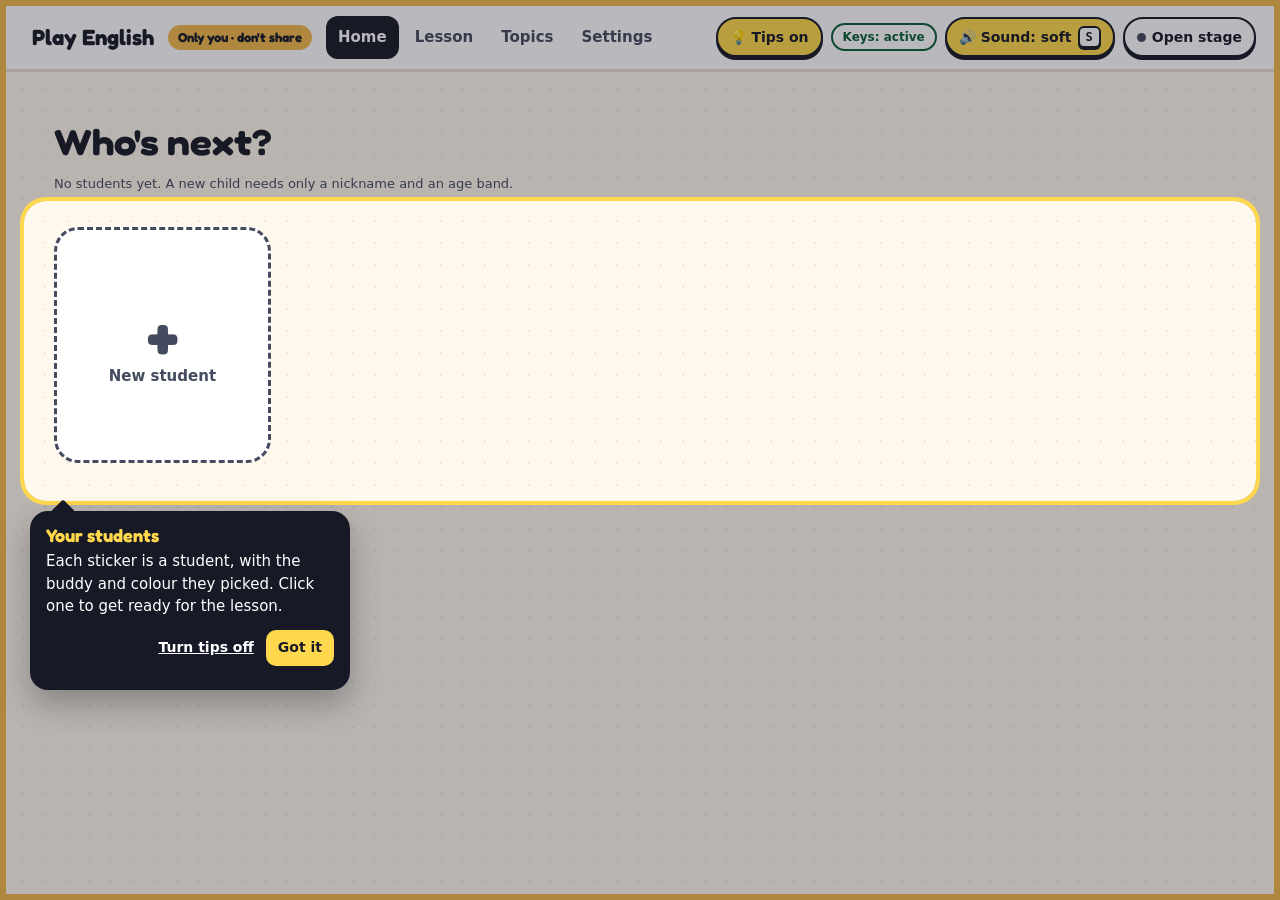
==== index.html @ b3c57525 "Play English build 2026-10-22" ====
<!doctype html>
<html lang="en">
<head>
  <meta charset="utf-8">
  <meta name="viewport" content="width=device-width, initial-scale=1">
  <title>Play English</title>
  <script type="module" crossorigin src="./assets/control-BqqNUes4.js"></script>
  <link rel="modulepreload" crossorigin href="./assets/StageView-b07BuvQE.js">
  <link rel="stylesheet" crossorigin href="./assets/StageView-EvT_maxA.css">
  <link rel="stylesheet" crossorigin href="./assets/control-BcU5r2H8.css">
</head>
<body>
</body>
</html>
---- assets/StageView-EvT_maxA.css ----
@font-face{font-family:Fredoka;src:url(../fonts/Fredoka.ttf)format("truetype");font-weight:300 700;font-stretch:75% 125%;font-display:block}:root{--ink:#171a26;--muted:#454b5e;--cream:#fff8ec;--white:#fff;--halo:#ffd84d;--known:#0b5e33;--animals-tint:#e2f6e7;--animals-pop:#2fbf71;--animals-deep:#0b5e33;--food-tint:#ffebdd;--food-pop:#ff7a3d;--food-deep:#93300a;--clothes-tint:#f2e7ff;--clothes-pop:#a35bff;--clothes-deep:#6324b0;--school-tint:#e3efff;--school-pop:#3d8bff;--school-deep:#1a4a9e;--sports-tint:#dcf6f2;--sports-pop:#13b5a4;--sports-deep:#0a6158;--jobs-tint:#fff3d3;--jobs-pop:#ffb020;--jobs-deep:#7a4e00;--toys-tint:#ffe5f2;--toys-pop:#ff5fb0;--toys-deep:#a3196a;--body-tint:#ffe6e4;--body-pop:#ff5a5f;--body-deep:#a01c24;--home-tint:#e8ebfa;--home-pop:#6c7bff;--home-deep:#3a3f9e;--red-pop:#ff5a5f;--red-deep:#a01c24;--orange-pop:#ff8a3d;--orange-deep:#8c3a08;--yellow-pop:#ffc83d;--yellow-deep:#6e4a00;--green-pop:#34c77b;--green-deep:#0b5e33;--blue-pop:#3d8bff;--blue-deep:#1a4a9e;--purple-pop:#a35bff;--purple-deep:#6324b0;--pink-pop:#ff5fb0;--pink-deep:#a3196a;--midnight-pop:#3b4a7a;--midnight-deep:#1e2a4a;--control-bg:#fff8ec;--control-panel:#fff;--control-line:#e8dfcc;--control-ink:#171a26;--control-muted:#454b5e;--control-teacher:#6e4a00;--control-amber:#f2b84b;--control-got:#0b5e33;--control-got-fill:#34c77b;--control-help:#8c3a08;--control-help-fill:#ffb27f;--control-go:#1a4a9e;--control-go-fill:#d7e7ff}.stage.svelte-mzi7ol{aspect-ratio:16/9;background:var(--tint,var(--cream));width:100%;color:var(--ink);letter-spacing:.03em;--opt:6.7cqh;--key:15.6cqh;--tile-w:46cqh;background-image:radial-gradient(at 28% 18%,#ffffffb3,#0000 62%);font-family:Verdana,sans-serif;position:relative;overflow:hidden;container-type:size}.stage.svelte-mzi7ol:not([data-band="7-9"]){--opt:5.6cqh;--key:13.3cqh}.stage[data-world=animals].svelte-mzi7ol{--tint:var(--animals-tint);--pop:var(--animals-pop);--deep:var(--animals-deep)}.stage[data-world=food].svelte-mzi7ol{--tint:var(--food-tint);--pop:var(--food-pop);--deep:var(--food-deep)}.stage[data-world=clothes].svelte-mzi7ol{--tint:var(--clothes-tint);--pop:var(--clothes-pop);--deep:var(--clothes-deep)}.stage[data-world=school].svelte-mzi7ol{--tint:var(--school-tint);--pop:var(--school-pop);--deep:var(--school-deep)}.stage[data-world=sports].svelte-mzi7ol{--tint:var(--sports-tint);--pop:var(--sports-pop);--deep:var(--sports-deep)}.stage[data-world=jobs].svelte-mzi7ol{--tint:var(--jobs-tint);--pop:var(--jobs-pop);--deep:var(--jobs-deep)}.stage[data-world=toys].svelte-mzi7ol{--tint:var(--toys-tint);--pop:var(--toys-pop);--deep:var(--toys-deep)}.stage[data-world=body].svelte-mzi7ol{--tint:var(--body-tint);--pop:var(--body-pop);--deep:var(--body-deep)}.stage[data-world=home].svelte-mzi7ol{--tint:var(--home-tint);--pop:var(--home-pop);--deep:var(--home-deep)}.stage[data-view=welcome].svelte-mzi7ol,.stage[data-view=pick].svelte-mzi7ol{background:var(--cream)}.pill.svelte-mzi7ol{font-variation-settings:"wdth" 108;background:var(--deep);color:var(--white);box-shadow:0 0 0 .6cqh var(--white), 0 1cqh 0 .6cqh #171a262e;border-radius:99px;padding:1.1cqh 2.4cqh 1.3cqh;font:600 4.6cqh/1 Fredoka,sans-serif;position:absolute;top:15cqh;left:6cqw}.welcome.svelte-mzi7ol{align-content:center;justify-items:center;display:grid;position:absolute;inset:14cqh 4cqw 6cqh}.hello.svelte-mzi7ol{font-variation-settings:"wdth" 108;margin:0;font:600 8cqh/1 Fredoka,sans-serif}.name.svelte-mzi7ol{white-space:nowrap;font:700 32cqh/1.15 Fredoka,sans-serif;font-size:min(32cqh, 140cqw / var(--len));font-variation-settings:"wdth" 112;letter-spacing:0;margin:0}.letter.svelte-mzi7ol{color:var(--white);-webkit-text-stroke:.09em var(--deep);paint-order:stroke fill;transform:rotate(var(--r));filter:drop-shadow(0 0 .6cqh var(--white)) drop-shadow(0 0 .3cqh var(--white)) drop-shadow(0 1cqh .9cqh #171a2638);display:inline-block}.sticker.buddy.svelte-mzi7ol{height:18cqh}.grid.svelte-mzi7ol{grid-template-columns:repeat(var(--cols), var(--tile-w));justify-content:center;gap:6cqh 4cqh;display:grid;position:absolute;top:28cqh;left:0;right:0}.grid.four.svelte-mzi7ol{--tile-w:38cqh}.tile.svelte-mzi7ol{background:var(--white);border:.6cqh solid var(--deep);height:27cqh;box-shadow:0 1.3cqh 0 var(--deep), 0 3.2cqh 2.6cqh #171a2624;transform:rotate(var(--r));border-radius:3.4cqh;align-content:center;place-items:center;gap:1cqh;display:grid;position:relative}.tile.svelte-mzi7ol .sticker:where(.svelte-mzi7ol){translate:0 -.8cqh}.tile.is-current.svelte-mzi7ol{outline:.85cqh solid var(--ink);outline-offset:.6cqh;box-shadow:0 1.3cqh 0 var(--deep), 0 0 0 2.6cqh var(--halo), 0 5cqh 4cqh #171a2633;transform:translateY(-1.4cqh) rotate(var(--r));z-index:1}.badge.svelte-mzi7ol{background:var(--deep);width:9cqh;height:9cqh;color:var(--white);box-shadow:0 0 0 .6cqh var(--white), 0 .8cqh 1cqh #171a2640;letter-spacing:0;border-radius:50%;place-items:center;font:700 5.6cqh/1 Fredoka,sans-serif;display:grid;position:absolute;top:-2.4cqh;left:-2.4cqh;transform:rotate(-6deg)}.sticker.svelte-mzi7ol{filter:drop-shadow(.45cqh 0 #fff)drop-shadow(-.45cqh 0 #fff)drop-shadow(0 .45cqh #fff)drop-shadow(0 -.45cqh #fff)drop-shadow(0 1.6cqh 1.2cqh #171a2642);width:auto;height:15cqh;display:block}.swatch.svelte-mzi7ol{background:var(--c);width:15cqh;height:15cqh;box-shadow:0 0 0 .9cqh var(--white), 0 1cqh .9cqh .9cqh #171a2638;border-radius:50%;display:block}.opt.svelte-mzi7ol{font-weight:700;font-size:var(--opt);line-height:1.1}.focus.svelte-mzi7ol{display:grid;position:absolute;top:22cqh;left:50%;translate:-50%}.focus.svelte-mzi7ol>:where(.svelte-mzi7ol){grid-area:1/1}.fan.svelte-mzi7ol{background:var(--pop);border-radius:4cqh;rotate:-6deg}.fan.svelte-mzi7ol+.fan:where(.svelte-mzi7ol){background:var(--halo);rotate:4deg}.card.svelte-mzi7ol{background:var(--white);border:.6cqh solid var(--deep);min-width:70cqh;box-shadow:0 1.3cqh 0 var(--deep), 0 4cqh 4cqh #171a2629;border-radius:4cqh;justify-items:center;gap:2cqh;padding:4cqh 8cqh 5cqh;display:grid;position:relative}.card.svelte-mzi7ol .sticker:where(.svelte-mzi7ol){height:38cqh}.card.svelte-mzi7ol .badge:where(.svelte-mzi7ol){top:-3cqh;left:-3cqh}.key.svelte-mzi7ol{font-weight:700;font-size:var(--key);line-height:1}.map.svelte-mzi7ol{justify-items:center;gap:3.4cqh;display:grid;position:absolute;top:27cqh;left:0;right:0}.road.svelte-mzi7ol{gap:9cqh;display:flex;position:relative}.road.svelte-mzi7ol:before{content:"";background:repeating-linear-gradient(90deg, var(--white) 0 3cqh, transparent 3cqh 5cqh), var(--deep);opacity:.35;border-radius:99px;height:2.4cqh;position:absolute;top:50%;left:10cqh;right:10cqh;translate:0 -50%}.road.svelte-mzi7ol:not(.last):after{content:"";background:var(--deep);opacity:.35;border-radius:99px;width:2.4cqh;height:calc(100% + 3.4cqh);position:absolute;top:50%;right:9cqh}.road.back.svelte-mzi7ol:not(.last):after{left:9cqh;right:auto}.stop.svelte-mzi7ol{background:var(--white);border:.6cqh solid var(--deep);width:18cqh;height:18cqh;box-shadow:0 1cqh 0 var(--deep);border-radius:50%;place-items:center;display:grid;position:relative}.stop.svelte-mzi7ol .sticker:where(.svelte-mzi7ol){height:11cqh}.stop.svelte-mzi7ol:not(.done):not(.here):not(.star) .sticker:where(.svelte-mzi7ol){opacity:.35;filter:grayscale()}.stop.here.svelte-mzi7ol{outline:.8cqh solid var(--ink);outline-offset:.5cqh;box-shadow:0 1cqh 0 var(--deep), 0 0 0 2.4cqh var(--halo);z-index:1}.stop.svelte-mzi7ol .mark:where(.svelte-mzi7ol){width:6.4cqh;height:6.4cqh;font-size:3.8cqh;top:-1.4cqh;right:-1.4cqh}.buddy-here.svelte-mzi7ol{position:absolute;top:-7cqh;left:-4cqh;rotate:-10deg;height:10cqh!important}.star.svelte-mzi7ol{box-shadow:none;background:0 0;border:none}.star.svelte-mzi7ol .sticker:where(.svelte-mzi7ol){opacity:.35;filter:grayscale();height:13cqh}.star.lit.svelte-mzi7ol .sticker:where(.svelte-mzi7ol){opacity:1;filter:none}.bubble.svelte-mzi7ol{text-align:center;background:var(--white);border:.6cqh solid var(--deep);height:30cqh;box-shadow:0 1.3cqh 0 var(--deep);border-radius:5cqh 5cqh 5cqh 1.4cqh;place-items:center;padding:2cqh 5cqh;font-weight:700;line-height:1.25;display:grid;position:absolute;top:26cqh;left:8cqw;right:8cqw;overflow:hidden}.row-stickers.svelte-mzi7ol{justify-content:center;gap:3cqh;display:flex;position:absolute;top:66cqh;left:0;right:0}.row-stickers.svelte-mzi7ol .tile:where(.svelte-mzi7ol){min-width:22cqh;height:24cqh;padding:0 2cqh}.row-stickers.svelte-mzi7ol .sticker:where(.svelte-mzi7ol){height:12cqh}.row-stickers.svelte-mzi7ol .opt:where(.svelte-mzi7ol){font-size:4.4cqh}.album.svelte-mzi7ol{grid-template-columns:repeat(var(--cols), 36cqh);justify-content:center;gap:4cqh 3.4cqh;display:grid;position:absolute;top:28cqh;left:0;right:0}.album.svelte-mzi7ol .tile:where(.svelte-mzi7ol){gap:.4cqh;height:17cqh}.album.svelte-mzi7ol .sticker:where(.svelte-mzi7ol){height:9cqh}.album.svelte-mzi7ol .opt:where(.svelte-mzi7ol){font-size:4.4cqh}.mark.svelte-mzi7ol{letter-spacing:.04em;box-shadow:0 0 0 .5cqh var(--white), 0 .8cqh 1cqh #171a2640;place-items:center;font:700 4.4cqh/1 Fredoka,sans-serif;display:grid;position:absolute;top:-2.6cqh;right:-2cqh}.mark.new.svelte-mzi7ol{background:var(--halo);color:var(--ink);border-radius:99px;padding:1cqh 1.8cqh 1.2cqh;rotate:8deg}.mark.known.svelte-mzi7ol{background:var(--known);width:7.4cqh;height:7.4cqh;color:var(--white);border-radius:50%}.pop.svelte-mzi7ol{background:var(--tint,var(--cream));z-index:10;place-items:center;display:grid;position:absolute;inset:0}.pop.svelte-mzi7ol span:where(.svelte-mzi7ol){font-variation-settings:"wdth" 110;letter-spacing:0;color:var(--white);background:var(--deep);box-shadow:0 0 0 1cqh var(--white), 0 1.6cqh 0 .9cqh var(--deep);border-radius:99px;padding:3cqh 6cqh 3.6cqh;font:700 13cqh/1 Fredoka,sans-serif;rotate:-3deg}.board.svelte-mzi7ol{text-align:center;overflow-wrap:anywhere;place-items:center;font-weight:700;line-height:1.4;display:grid;position:absolute;inset:16cqh 8cqw 8cqh;overflow:hidden}.riddle.svelte-mzi7ol{grid-template-columns:52cqh 1fr;align-items:center;gap:7cqh;display:grid;position:absolute;inset:28cqh 6cqw 6cqh}.side.svelte-mzi7ol{gap:4cqh;display:grid}.side.svelte-mzi7ol .tile:where(.svelte-mzi7ol){height:60cqh}.mystery.svelte-mzi7ol{color:var(--deep);background:var(--halo);font:700 36cqh/1 Fredoka,sans-serif}.answer.svelte-mzi7ol .sticker:where(.svelte-mzi7ol){height:32cqh}.side.svelte-mzi7ol .choice:where(.svelte-mzi7ol){justify-self:center;width:40cqh;height:17cqh}.choice.svelte-mzi7ol .sticker:where(.svelte-mzi7ol){height:14cqh}.clues.svelte-mzi7ol{gap:4cqh;display:grid}.clue.svelte-mzi7ol{background:var(--white);border:.6cqh solid var(--deep);box-shadow:0 1cqh 0 var(--deep);font-weight:700;font-size:var(--opt);border-radius:4cqh 4cqh 4cqh 1cqh;margin:0;padding:2.6cqh 4cqh 3cqh;line-height:1.25}.tile.gone.svelte-mzi7ol{box-shadow:none;background:0 0;border-style:dashed}.tile.gone.svelte-mzi7ol .sticker:where(.svelte-mzi7ol){opacity:0}.tile.gone.svelte-mzi7ol:after{content:"?";color:var(--deep);font:700 18cqh/1 Fredoka,sans-serif;position:absolute}.whodunit.svelte-mzi7ol{justify-content:center;align-items:center;gap:8cqh;display:flex;position:absolute;inset:27cqh 0 6cqh}.frame.svelte-mzi7ol{background:var(--white);border:.6cqh solid var(--deep);width:60cqh;height:60cqh;box-shadow:0 1.3cqh 0 var(--deep), 0 3.2cqh 2.6cqh #171a2624;border-radius:3.4cqh;place-items:center;display:grid;position:relative;transform:rotate(-1.5deg)}.frame.svelte-mzi7ol>.sticker:where(.svelte-mzi7ol){height:41cqh}.cover.svelte-mzi7ol{border-radius:2.8cqh;grid-template:repeat(3,1fr)/repeat(3,1fr);display:grid;position:absolute;inset:0;overflow:hidden}.cover-tile.svelte-mzi7ol{background:var(--deep);color:var(--white);letter-spacing:0;place-items:center;font:700 9cqh/1 Fredoka,sans-serif;display:grid;box-shadow:inset 0 0 0 .5cqh #ffffffd9}.cover-tile.svelte-mzi7ol:nth-child(2n){background:var(--pop)}.cover-tile.open.svelte-mzi7ol{opacity:0}.whodunit.svelte-mzi7ol .tile:where(.svelte-mzi7ol){width:52cqh;height:30cqh}.whodunit.svelte-mzi7ol .slot:where(.svelte-mzi7ol):after{font-size:20cqh}.tile.back.svelte-mzi7ol{background:var(--deep)}.tile.back.svelte-mzi7ol:before{content:"";border:.5cqh dashed #ffffffb3;border-radius:2cqh;position:absolute;inset:1.6cqh}.q.svelte-mzi7ol{color:var(--white);font:700 16cqh/1 Fredoka,sans-serif}.grid.svelte-mzi7ol .mark.known:where(.svelte-mzi7ol){top:-2.6cqh;right:-2cqh}.wheel-box.svelte-mzi7ol{flex:none;width:62cqh;height:62cqh;position:relative}.disc.svelte-mzi7ol{border:1cqh solid var(--deep);box-shadow:0 1.3cqh 0 var(--deep), 0 3.2cqh 2.6cqh #171a262e;border-radius:50%;position:absolute;inset:0}.spoke.svelte-mzi7ol{justify-items:center;padding-top:4.6cqh;display:grid;position:absolute;inset:0}.spoke.svelte-mzi7ol .sticker:where(.svelte-mzi7ol){height:12cqh}.hub.svelte-mzi7ol{background:var(--deep);width:9cqh;height:9cqh;box-shadow:0 0 0 .9cqh var(--white);border-radius:50%;position:absolute;top:50%;left:50%;translate:-50% -50%}.pointer.svelte-mzi7ol{background:var(--ink);clip-path:polygon(0 0,100% 0,50% 100%);width:9cqh;height:9cqh;filter:drop-shadow(0 0 .5cqh var(--white)) drop-shadow(0 0 .5cqh var(--white));position:absolute;top:-3.4cqh;left:50%;translate:-50%}.whodunit.svelte-mzi7ol .result:where(.svelte-mzi7ol),.whodunit.svelte-mzi7ol .mystery:where(.svelte-mzi7ol){width:52cqh;height:52cqh}.result.svelte-mzi7ol .sticker:where(.svelte-mzi7ol){height:28cqh}.q-mark.svelte-mzi7ol{color:var(--deep)}.build.svelte-mzi7ol{align-content:center;justify-items:center;gap:7cqh;display:grid;position:absolute;inset:27cqh 5cqw 6cqh}.said.svelte-mzi7ol{align-items:center;gap:4cqh;display:flex}.said.svelte-mzi7ol .pic:where(.svelte-mzi7ol){height:20cqh;padding:0 2cqh}.said.svelte-mzi7ol .sticker:where(.svelte-mzi7ol){height:14cqh}.strip.svelte-mzi7ol{background:var(--white);border:.6cqh solid var(--deep);max-width:120cqh;box-shadow:0 1.3cqh 0 var(--deep);border-radius:3.4cqh;flex-wrap:wrap;gap:1.6cqh;padding:2.4cqh 3cqh;display:flex}.strip.whole.svelte-mzi7ol{outline:.85cqh solid var(--ink);outline-offset:.6cqh;box-shadow:0 1.3cqh 0 var(--deep), 0 0 0 2.6cqh var(--halo)}.word.svelte-mzi7ol{font-size:6.1cqh;font-weight:700;line-height:1.4}.word.empty.svelte-mzi7ol{border-bottom:.6cqh dashed var(--muted);width:12cqh}.tray.svelte-mzi7ol{flex-wrap:wrap;justify-content:center;gap:5cqh 4cqh;max-width:150cqh;display:flex}.tray.svelte-mzi7ol .tile:where(.svelte-mzi7ol){min-width:18cqh;height:15cqh;padding:0 3cqh 0 6cqh}.tray.svelte-mzi7ol .tile.ghost:where(.svelte-mzi7ol){border-style:dashed;border-color:var(--muted);box-shadow:none;background:0 0}.cheer.svelte-mzi7ol{z-index:15;background:var(--white);border:.6cqh solid var(--deep);box-shadow:0 1.3cqh 0 var(--deep), 0 0 0 2.6cqh var(--halo);border-radius:4cqh;justify-items:center;gap:1.5cqh;padding:3cqh 7cqh 4cqh;display:grid;position:absolute;top:30cqh;left:50%;translate:-50%;rotate:-3deg}.cheer.svelte-mzi7ol b:where(.svelte-mzi7ol){font-variation-settings:"wdth" 110;letter-spacing:0;color:var(--deep);font:700 13cqh/1 Fredoka,sans-serif}.stage.svelte-mzi7ol:not([data-band="7-9"]) .cheer:where(.svelte-mzi7ol) b:where(.svelte-mzi7ol){font-size:10cqh}.cheer.svelte-mzi7ol .sticker:where(.svelte-mzi7ol){height:22cqh}.cheer.tag.svelte-mzi7ol{box-shadow:0 1cqh 0 var(--deep);grid-auto-flow:column;align-items:baseline;gap:3cqh;padding:2cqh 5cqh;top:auto;bottom:6cqh;rotate:0deg}.cheer.tag.svelte-mzi7ol b:where(.svelte-mzi7ol){font-size:7cqh}.celebrate.svelte-mzi7ol{z-index:15;background:var(--tint,var(--cream));grid-template-rows:auto 1fr;justify-items:center;gap:5cqh;padding:26cqh 6cqw 6cqh;display:grid;position:absolute;inset:0}.banner.svelte-mzi7ol{text-align:center;background:var(--deep);color:var(--white);box-shadow:0 0 0 1cqh var(--white), 0 1.6cqh 0 .9cqh var(--deep);border-radius:99px;padding:2.4cqh 7cqh 3cqh;rotate:-2deg}.banner.svelte-mzi7ol h2:where(.svelte-mzi7ol){font-variation-settings:"wdth" 110;letter-spacing:0;margin:0;font:700 11cqh/1.05 Fredoka,sans-serif}.stage.svelte-mzi7ol:not([data-band="7-9"]) .banner:where(.svelte-mzi7ol) h2:where(.svelte-mzi7ol){font-size:8cqh}.banner.svelte-mzi7ol p:where(.svelte-mzi7ol){margin:1cqh 0 0;font:600 5cqh/1 Fredoka,sans-serif}.stickers.svelte-mzi7ol{flex-wrap:wrap;place-content:start center;gap:5cqh 3cqh;display:flex}.stickers.svelte-mzi7ol .tile:where(.svelte-mzi7ol){min-width:18cqh;height:21cqh;padding:0 2.4cqh}.stickers.svelte-mzi7ol .sticker:where(.svelte-mzi7ol){height:11cqh}.confetti.svelte-mzi7ol{pointer-events:none;z-index:14;position:absolute;inset:0}.confetti.svelte-mzi7ol i:where(.svelte-mzi7ol){background:var(--c);width:3cqh;height:6cqh;rotate:var(--r);border-radius:.8cqh;position:absolute}.zones.svelte-mzi7ol{pointer-events:none;z-index:20;position:absolute;inset:0}.zones.svelte-mzi7ol div:where(.svelte-mzi7ol){color:#fff;text-shadow:0 1px 2px #000;background:repeating-linear-gradient(45deg,#171a268c 0 1.4cqh,#171a2652 1.4cqh 2.8cqh);place-items:center;font:600 3.2cqh/1.2 system-ui,sans-serif;display:grid;position:absolute}.zones.svelte-mzi7ol .strip:where(.svelte-mzi7ol){height:12cqh;top:0;left:0;right:0}.zones.svelte-mzi7ol .corner:where(.svelte-mzi7ol){width:25cqw;height:25cqh;top:0;right:0}
---- assets/control-BcU5r2H8.css ----
:root{--edge:2.5px solid var(--control-ink);--spring:cubic-bezier(.34, 1.56, .64, 1)}body{box-sizing:border-box;border:6px solid var(--control-amber);background:var(--control-bg) radial-gradient(circle at 1px 1px, #171a2612 1.5px, transparent 0) 0 0 / 22px 22px;min-height:100vh;color:var(--control-ink);margin:0;font:500 15px/1.5 system-ui,-apple-system,sans-serif}h1,h2,.fred{font-variation-settings:"wdth" 108;letter-spacing:0;font-family:Fredoka,system-ui,sans-serif}.panel{background:var(--control-panel);border:3px solid var(--control-ink);box-shadow:0 6px 0 var(--control-ink);border-radius:20px;padding:18px;position:relative}.teacher{border-color:var(--control-ink)}.only-you{background:var(--control-amber);color:var(--control-ink);border:2px solid var(--control-ink);border-radius:99px;padding:5px 10px;font:700 13px/1 Fredoka,system-ui;position:absolute;top:-12px;right:14px}h2{margin:0 0 12px;font-size:22px;font-weight:700}h3{text-transform:uppercase;letter-spacing:.05em;color:var(--control-muted);margin:14px 0 4px;font:700 13px/1.3 system-ui}small,.meta{color:var(--control-muted);font-size:13px;font-weight:500}.row{flex-wrap:wrap;align-items:center;gap:8px;margin:12px 0;display:flex}.seg{flex-wrap:wrap;gap:6px;display:flex}.warn{border:var(--edge);background:var(--control-help-fill);color:var(--control-ink);border-radius:14px;margin:16px 20px 0;padding:12px 16px;font-weight:600}.error{color:var(--control-help);margin:6px 0 0;font-weight:600}button{color:var(--control-ink);background:var(--control-panel);border:var(--edge);box-shadow:0 3px 0 var(--control-ink);cursor:pointer;min-height:44px;transition:transform .15s var(--spring), box-shadow .15s;border-radius:14px;padding:10px 14px;font:700 14px/1.2 system-ui,sans-serif}button:hover:not(:disabled){transform:translateY(-1px)}button:active:not(:disabled){box-shadow:0 0 0 var(--control-ink);transform:translateY(3px)}button:disabled{cursor:default;color:var(--control-muted);box-shadow:none;opacity:.6;border-style:dashed}button[aria-pressed=true]{background:var(--halo)}button.primary{background:var(--control-got-fill);border-color:var(--control-got);box-shadow:0 4px 0 var(--control-got)}button.danger{border-color:var(--control-help);color:var(--control-help);box-shadow:0 3px 0 var(--control-help);background:#ffe1e1}a{color:var(--control-go);font-weight:600}label{color:var(--control-muted);gap:6px;display:grid}input:not([type=checkbox]),textarea,select{font:inherit;color:var(--control-ink);background:var(--control-panel);border:var(--edge);box-sizing:border-box;border-radius:12px;min-height:44px;padding:8px 12px;font-size:16px}input[type=checkbox]{width:20px;height:20px;accent-color:var(--control-got)}:focus-visible{outline:3px solid var(--control-go);outline-offset:3px}kbd{background:var(--control-panel);color:inherit;border:2px solid;border-radius:6px;padding:3px 6px;font:700 12px/1 ui-monospace,monospace;box-shadow:0 2px}.swatch{border:2px solid var(--control-ink);border-radius:50%;width:16px;height:16px}.sr{clip-path:inset(50%);white-space:nowrap;width:1px;height:1px;position:absolute;overflow:hidden}@media (prefers-reduced-motion:reduce){*,:before,:after{transition-duration:1ms!important;animation-duration:1ms!important}}h2.svelte-1uil0c3{margin:0 0 4px;font:600 22px/1.2 Fredoka,system-ui}h3.svelte-1uil0c3{margin:0 0 8px;font-size:16px}.meta.svelte-1uil0c3{color:var(--control-muted);font-size:13px;font-weight:400}.list.svelte-1uil0c3{gap:12px;max-width:820px;margin-top:16px;display:grid}article.svelte-1uil0c3{background:var(--control-panel);border-radius:8px;padding:16px}p.svelte-1uil0c3{margin:0 0 6px}.flag.svelte-1uil0c3{color:var(--control-help)}summary.svelte-1uil0c3{cursor:pointer;color:var(--control-muted)}summary.svelte-1uil0c3:focus-visible{outline:3px solid var(--control-go);outline-offset:2px}pre.svelte-1uil0c3{white-space:pre-wrap;background:var(--control-bg);border-radius:8px;max-height:320px;padding:12px;font-size:13px;overflow:auto}.head.svelte-1dmgkia{padding:22px 24px 0}.head.svelte-1dmgkia h1:where(.svelte-1dmgkia){margin:4px 0 2px;font-size:36px;line-height:1.1}.back.svelte-1dmgkia{text-decoration:none}.remind.svelte-1dmgkia{border:3px solid var(--control-ink);background:var(--halo);border-radius:16px;flex-wrap:wrap;align-items:center;gap:8px 16px;margin:16px 24px 0;padding:12px 16px;display:flex}.remind.svelte-1dmgkia p:where(.svelte-1dmgkia){margin:0}.go.svelte-1dmgkia{border:var(--edge);min-height:44px;box-shadow:0 3px 0 var(--control-ink);background:var(--control-panel);color:var(--control-ink);border-radius:14px;align-items:center;padding:0 14px;font-weight:700;text-decoration:none;display:inline-flex}.kids.svelte-1dmgkia{perspective:900px;grid-template-columns:repeat(auto-fill,minmax(200px,1fr));gap:22px;margin:0;padding:20px 24px 32px;list-style:none;display:grid}.kid.svelte-1dmgkia{background:var(--control-panel);border:3px solid var(--d);box-shadow:0 8px 0 var(--d);transform-style:preserve-3d;transition:transform .35s var(--spring), box-shadow .2s;animation:svelte-1dmgkia-drop .6s var(--spring) backwards;border-radius:24px;position:relative}.kid.svelte-1dmgkia:nth-child(2){animation-delay:60ms}.kid.svelte-1dmgkia:nth-child(3){animation-delay:.12s}.kid.svelte-1dmgkia:nth-child(n+4){animation-delay:.18s}@keyframes svelte-1dmgkia-drop{0%{opacity:0;transform:translateY(24px)rotate(-3deg)scale(.9)}}.kid.svelte-1dmgkia:hover{box-shadow:0 12px 0 var(--d), 0 18px 30px #171a262e}.name.svelte-1dmgkia{color:var(--control-ink);text-align:center;justify-items:center;gap:4px;padding:18px 14px 44px;text-decoration:none;display:grid}.face.svelte-1dmgkia{background:var(--c);width:100px;height:100px;box-shadow:inset 0 -8px 0 #0000001f, 0 0 0 5px var(--white), 0 0 0 8px var(--d);border-radius:50%;place-items:center;margin-bottom:8px;display:grid;transform:translateZ(40px)}.face.svelte-1dmgkia img:where(.svelte-1dmgkia){filter:drop-shadow(0 6px 4px #0003);height:72px;transition:transform .4s var(--spring)}.kid.svelte-1dmgkia:hover .face:where(.svelte-1dmgkia) img:where(.svelte-1dmgkia){transform:scale(1.12)rotate(-6deg)}.face.svelte-1dmgkia b:where(.svelte-1dmgkia){color:var(--white);-webkit-text-stroke:.08em var(--d);paint-order:stroke fill;font:700 48px/1 Fredoka,system-ui}.nick.svelte-1dmgkia{font-variation-settings:"wdth" 108;font:700 26px/1.1 Fredoka,system-ui;transform:translateZ(28px)}.profile.svelte-1dmgkia{padding:6px 10px;font-size:13px;position:absolute;bottom:10px;left:50%;translate:-50%}.kid.add.svelte-1dmgkia{border-style:dashed;border-color:var(--control-muted);box-shadow:none}.kid.add.svelte-1dmgkia a:where(.svelte-1dmgkia){min-height:230px;color:var(--control-muted);align-content:center;place-items:center;font-weight:700;text-decoration:none;display:grid}.kid.add.svelte-1dmgkia b:where(.svelte-1dmgkia){font:700 64px/1 Fredoka,system-ui}.prep.svelte-1dmgkia{grid-template-columns:repeat(auto-fit,minmax(340px,1fr));align-items:start;gap:22px;max-width:1200px;padding:18px 24px 32px;display:grid}.path.svelte-1dmgkia{border:2px solid var(--control-line);border-radius:16px;gap:6px;margin:0 0 18px;padding:12px 14px;display:grid}.path.svelte-1dmgkia p:where(.svelte-1dmgkia){margin:0}.path.svelte-1dmgkia label:where(.svelte-1dmgkia){align-items:center;gap:10px;font-weight:700;display:flex}.due.svelte-1dmgkia{flex-wrap:wrap;gap:8px;margin:0 0 18px;padding:0;list-style:none;display:flex}.due.svelte-1dmgkia li:where(.svelte-1dmgkia){border:2px solid var(--control-line);border-radius:99px;align-items:center;gap:6px;padding:4px 12px 4px 6px;font-weight:700;display:inline-flex}.due.svelte-1dmgkia img:where(.svelte-1dmgkia){height:30px}.suggest.svelte-1dmgkia{margin-top:0;font-size:16px}.topics.svelte-1dmgkia{grid-template-columns:repeat(auto-fill,minmax(118px,1fr));gap:14px;margin-bottom:12px;display:grid}.topic.svelte-1dmgkia{border-width:3px;border-color:var(--d);background:var(--t);box-shadow:0 5px 0 var(--d);border-radius:18px;justify-items:center;gap:6px;padding:12px 8px 10px;font:700 15px/1.2 Fredoka,system-ui;display:grid;position:relative}.topic.svelte-1dmgkia img:where(.svelte-1dmgkia){filter:drop-shadow(0 4px 3px #0000002e);height:52px;transition:transform .35s var(--spring)}.topic.svelte-1dmgkia:hover img:where(.svelte-1dmgkia){transform:translateY(-6px)rotate(-8deg)scale(1.08)}.topic[aria-pressed=true].svelte-1dmgkia{background:var(--t);box-shadow:0 5px 0 var(--d), 0 0 0 5px var(--halo);transform:translateY(-4px)rotate(-1.5deg)}.tag.svelte-1dmgkia{border:2px solid var(--control-ink);background:var(--halo);border-radius:99px;padding:5px 8px;font:700 11px/1 Fredoka,system-ui;position:absolute;top:-10px;right:-8px;rotate:6deg}.checklist.svelte-1dmgkia summary:where(.svelte-1dmgkia){cursor:pointer;align-items:center;gap:12px;font:700 20px/1.2 Fredoka,system-ui;display:flex}.ring.svelte-1dmgkia{background:conic-gradient(var(--control-got-fill) calc(var(--p) * 1%), var(--control-line) 0);border-radius:50%;flex:none;place-items:center;width:48px;height:48px;display:grid}.ring.svelte-1dmgkia span:where(.svelte-1dmgkia){background:var(--control-panel);border-radius:50%;place-items:center;width:36px;height:36px;font:700 12px/1 Fredoka,system-ui;display:grid}.checks.svelte-1dmgkia{gap:2px;margin:12px 0 0;padding:0;list-style:none;display:grid}.checks.svelte-1dmgkia label:where(.svelte-1dmgkia){min-height:32px;color:var(--control-ink);cursor:pointer;align-items:center;gap:10px;display:flex}.start.svelte-1dmgkia{border:3px solid var(--control-got);background:var(--control-got-fill);width:100%;min-height:64px;box-shadow:0 7px 0 var(--control-got);border-radius:18px;margin-top:18px;padding:18px;font:700 22px/1.1 Fredoka,system-ui}.start.svelte-1dmgkia:active:not(:disabled){box-shadow:0 2px 0 var(--control-got);transform:translateY(5px)}.idle.svelte-16y9t2y{text-align:center;max-width:520px;margin:48px auto}.idle.svelte-16y9t2y img:where(.svelte-16y9t2y){filter:drop-shadow(0 8px 6px #0000002e);height:96px}.track.svelte-16y9t2y{flex-wrap:wrap;align-items:center;gap:10px 12px;padding:16px 20px 0;display:flex}.track.svelte-16y9t2y ol:where(.svelte-16y9t2y){flex:520px;gap:6px;margin:0;padding:0;list-style:none;display:flex}.track.svelte-16y9t2y li:where(.svelte-16y9t2y){flex-basis:64px;min-width:46px}.step.svelte-16y9t2y{text-align:left;width:100%;min-height:52px;padding:6px 8px;display:grid;position:relative;overflow:hidden}.step.svelte-16y9t2y b:where(.svelte-16y9t2y){white-space:nowrap;text-overflow:ellipsis;font:700 14px/1.15 Fredoka,system-ui;overflow:hidden}.when.svelte-16y9t2y{font-size:11px}.step.done.svelte-16y9t2y{background:var(--animals-tint)}.step.done.svelte-16y9t2y b:where(.svelte-16y9t2y):before{content:"✓ ";color:var(--control-got)}.track.svelte-16y9t2y li:where(.svelte-16y9t2y):has([aria-current=step]:where(.svelte-16y9t2y)){min-width:130px}.step[aria-current=step].svelte-16y9t2y{background:var(--halo);transform:translateY(-3px)}.fill.svelte-16y9t2y{background:var(--control-ink);height:4px;transition:width 1s linear;position:absolute;bottom:0;left:0}.clock.svelte-16y9t2y{background:var(--control-panel);border:var(--edge);box-shadow:0 3px 0 var(--control-ink);border-radius:14px;align-items:center;gap:8px;padding:8px 12px;font:700 22px/1 Fredoka,system-ui;display:inline-flex}.pace.svelte-16y9t2y{background:var(--animals-tint);color:var(--control-got);border-radius:99px;padding:4px 8px;font:700 12px/1 system-ui}.pace.late.svelte-16y9t2y{background:var(--food-tint);color:var(--control-help)}.moves.svelte-16y9t2y{gap:6px;display:flex}.moves.svelte-16y9t2y button:where(.svelte-16y9t2y){min-height:40px;padding:8px 10px}.cols.svelte-16y9t2y{grid-template-columns:minmax(0,1.15fr) minmax(360px,1fr);align-items:start;gap:22px;padding:18px 20px 28px;display:grid}@media (width<=1050px){.cols.svelte-16y9t2y{grid-template-columns:1fr}.cols.svelte-16y9t2y>.left:where(.svelte-16y9t2y),.cols.svelte-16y9t2y>.right:where(.svelte-16y9t2y){display:contents}.practice.svelte-16y9t2y{order:-3}.now.svelte-16y9t2y{order:-2}.parent.svelte-16y9t2y,.tools.svelte-16y9t2y{order:1}.track.svelte-16y9t2y li:where(.svelte-16y9t2y):not(:has([aria-current=step])) b:where(.svelte-16y9t2y){display:none}}.left.svelte-16y9t2y,.right.svelte-16y9t2y{gap:16px;min-width:0;display:grid}.mirror-label.svelte-16y9t2y{justify-content:space-between;align-items:center;margin:0 0 -8px;font:700 16px/1 Fredoka,system-ui;display:flex}.live.svelte-16y9t2y,.closed.svelte-16y9t2y{align-items:center;gap:6px;font:700 12px/1 system-ui;display:inline-flex}.live.svelte-16y9t2y{color:var(--control-got)}.live.svelte-16y9t2y i:where(.svelte-16y9t2y){background:var(--control-got-fill);border-radius:50%;width:9px;height:9px;box-shadow:0 0 0 3px #34c77b4d}.closed.svelte-16y9t2y{color:var(--control-help)}.mirror.svelte-16y9t2y{border:3px solid var(--control-ink);box-shadow:0 6px 0 var(--control-ink);pointer-events:none;background:var(--ink);border-radius:16px;position:relative;overflow:hidden}.zone.svelte-16y9t2y{background:repeating-linear-gradient(45deg,#171a261a 0 6px,#0000 6px 12px);border-bottom:2px dashed #171a264d;border-left:2px dashed #171a264d;width:25%;height:25%;position:absolute;top:0;right:0}.cards-head.svelte-16y9t2y{justify-content:space-between;align-items:baseline;margin:0 0 -6px;display:flex}.cards-head.svelte-16y9t2y small:where(.svelte-16y9t2y),.count.svelte-16y9t2y{align-items:center;gap:4px;display:inline-flex}.cards.svelte-16y9t2y{grid-template-columns:repeat(auto-fill,minmax(112px,1fr));gap:14px;margin:0;padding:6px 0 0;list-style:none;display:grid}.cards.svelte-16y9t2y button:where(.svelte-16y9t2y){width:100%;min-height:118px;box-shadow:0 4px 0 var(--control-ink);border-width:3px;border-radius:16px;align-content:start;justify-items:center;gap:4px;padding:12px 6px 8px;display:grid;position:relative}.cards.svelte-16y9t2y img:where(.svelte-16y9t2y){filter:drop-shadow(0 4px 3px #00000026);height:46px;transition:transform .35s var(--spring)}.cards.svelte-16y9t2y button:where(.svelte-16y9t2y):hover img:where(.svelte-16y9t2y){transform:translateY(-4px)rotate(-6deg)scale(1.08)}.cards.svelte-16y9t2y .text:where(.svelte-16y9t2y){overflow-wrap:anywhere;font:700 16px/1.1 Fredoka,system-ui}.cards.svelte-16y9t2y li.current:where(.svelte-16y9t2y) button:where(.svelte-16y9t2y){box-shadow:0 4px 0 var(--control-ink), 0 0 0 4px var(--halo);background:#fff6cc;transform:translateY(-4px)rotate(-1.5deg)}.cards.svelte-16y9t2y li.up:where(.svelte-16y9t2y) button:where(.svelte-16y9t2y){background:#e6f7ec}.cards.svelte-16y9t2y li.turn:where(.svelte-16y9t2y) button:where(.svelte-16y9t2y){box-shadow:0 4px 0 var(--control-ink), 0 0 0 4px var(--control-go-fill)}.num.svelte-16y9t2y{background:var(--control-ink);width:26px;height:26px;color:var(--white);border-radius:50%;place-items:center;font:700 14px/1 Fredoka,system-ui;display:grid;position:absolute;top:-9px;left:-9px;rotate:-6deg}.hid.svelte-16y9t2y{color:var(--control-muted);text-transform:uppercase;font:700 10px/1 system-ui;position:absolute;top:5px;right:6px}.tag.svelte-16y9t2y{background:var(--halo);border-radius:99px;padding:3px 6px;font:700 11px/1 system-ui}.swatch.big.svelte-16y9t2y{width:46px;height:46px}.count.svelte-16y9t2y{min-height:12px}i.g.svelte-16y9t2y,i.h.svelte-16y9t2y{border:2px solid var(--control-ink);width:11px;height:11px;animation:svelte-16y9t2y-pop .45s var(--spring) both;border-radius:50%;display:inline-block}i.g.svelte-16y9t2y{background:var(--control-got-fill)}i.h.svelte-16y9t2y{background:var(--control-help-fill)}@keyframes svelte-16y9t2y-pop{0%{transform:scale(0)}}.now.svelte-16y9t2y{gap:12px;display:grid}.now.svelte-16y9t2y h2:where(.svelte-16y9t2y){margin:0;font-size:30px;line-height:1.1}.kicker.svelte-16y9t2y{text-transform:uppercase;letter-spacing:.05em;color:var(--control-muted);margin:0;padding-right:90px;font:700 12px/1.4 system-ui}.kicker.svelte-16y9t2y .meta:where(.svelte-16y9t2y){text-transform:none;letter-spacing:0;display:block}.help-btn.svelte-16y9t2y{border-radius:99px;min-height:40px;position:absolute;top:18px;right:14px}.say.svelte-16y9t2y{background:var(--control-go-fill);border:3px solid var(--control-go);box-shadow:0 4px 0 var(--control-go);animation:svelte-16y9t2y-say .4s var(--spring) both;border-radius:18px 18px 18px 4px;padding:10px 16px 12px;font:700 23px/1.25 Fredoka,system-ui}@keyframes svelte-16y9t2y-say{0%{opacity:.4;transform:translateY(6px)scale(.97)}}.say.svelte-16y9t2y small:where(.svelte-16y9t2y){text-transform:uppercase;letter-spacing:.06em;color:var(--control-go);margin-bottom:4px;font:700 12px/1 system-ui;display:block}.extra.svelte-16y9t2y{color:var(--control-muted);margin:-4px 0 0}.mode.svelte-16y9t2y{color:var(--control-ink);margin:0;font-weight:600}.turn.svelte-16y9t2y{background:var(--control-bg);border:2px dashed var(--control-line);border-radius:14px;margin:0;padding:10px 14px}.turn.svelte-16y9t2y p:where(.svelte-16y9t2y){margin:4px 0}.clues.svelte-16y9t2y{color:var(--control-muted);margin:6px 0 10px;padding-left:20px}.clues.svelte-16y9t2y .said:where(.svelte-16y9t2y){color:var(--control-ink)}.wait.svelte-16y9t2y{color:var(--control-teacher);margin:4px 0;font-weight:700}.label.svelte-16y9t2y{min-width:50px;color:var(--control-muted);font-weight:700}.big.svelte-16y9t2y{grid-template-columns:1fr 1fr;gap:12px;display:grid}.big.svelte-16y9t2y button:where(.svelte-16y9t2y){border-width:3px;border-radius:18px;justify-content:center;align-items:center;gap:10px;min-height:64px;font:700 19px/1.1 Fredoka,system-ui;display:flex}.big.svelte-16y9t2y .got:where(.svelte-16y9t2y){background:var(--control-got-fill);border-color:var(--control-got);box-shadow:0 6px 0 var(--control-got)}.big.svelte-16y9t2y .help:where(.svelte-16y9t2y){background:var(--control-help-fill);border-color:var(--control-help);box-shadow:0 6px 0 var(--control-help)}.big.svelte-16y9t2y .next:where(.svelte-16y9t2y){background:var(--control-go-fill);border-color:var(--control-go);min-height:54px;box-shadow:0 6px 0 var(--control-go);grid-column:1/-1}.big.svelte-16y9t2y button:where(.svelte-16y9t2y):active:not(:disabled){box-shadow:0 1px 0 var(--control-ink);transform:translateY(5px)}.turns.svelte-16y9t2y{margin:-4px 0 0}.notes.svelte-16y9t2y{border:2px dashed var(--control-line);border-radius:14px;grid-template-columns:repeat(3,1fr);gap:8px;margin:0;padding:10px 12px;display:grid}.notes.svelte-16y9t2y legend:where(.svelte-16y9t2y){padding:0 6px;font-weight:700}.notes.svelte-16y9t2y input:where(.svelte-16y9t2y){min-width:0}.practice.svelte-16y9t2y{border:3px solid var(--control-help);background:var(--food-tint);box-shadow:0 4px 0 var(--control-help);border-radius:18px;padding:12px 16px}.practice.svelte-16y9t2y h2:where(.svelte-16y9t2y){margin:0 0 4px;font-size:18px}.practice.svelte-16y9t2y p:where(.svelte-16y9t2y){margin:0}.parent.svelte-16y9t2y{background:var(--animals-tint)}.parent.svelte-16y9t2y h2:where(.svelte-16y9t2y){font-size:20px}.parent.svelte-16y9t2y p:where(.svelte-16y9t2y){margin:6px 0}.tools.svelte-16y9t2y{gap:12px;display:grid}.tools.svelte-16y9t2y form:where(.svelte-16y9t2y) .row:where(.svelte-16y9t2y){margin:8px 0 0}.topic.svelte-16y9t2y{grid-template-columns:auto 1fr;align-items:center;font-weight:700}.end.svelte-16y9t2y{justify-self:start}.confetti-bit{z-index:80;pointer-events:none;border-radius:3px;width:10px;height:14px;animation:.9s cubic-bezier(.2,.7,.3,1) forwards burst;position:fixed}@keyframes burst{to{transform:translate(var(--x), var(--y)) rotate(var(--rr));opacity:0}}.drawer.svelte-16y9t2y{z-index:50;box-sizing:border-box;background:var(--control-bg);border-left:4px solid var(--control-ink);width:min(440px,92vw);transition:transform .5s var(--spring);padding:20px;position:fixed;top:0;bottom:0;right:0;overflow:auto;transform:translate(105%);box-shadow:-20px 0 40px #171a2626}.drawer.open.svelte-16y9t2y{transform:none}.drawer.svelte-16y9t2y h2:where(.svelte-16y9t2y){justify-content:space-between;align-items:center;font-size:28px;display:flex}.x.svelte-16y9t2y{border-radius:50%;width:42px;min-height:42px;padding:0}.situations.svelte-16y9t2y{margin:0 0 14px}.situations.svelte-16y9t2y button:where(.svelte-16y9t2y){text-transform:capitalize;border-radius:99px}.box.svelte-16y9t2y{background:var(--control-panel);border:var(--edge);border-radius:14px;margin-bottom:12px;padding:10px 14px}.box.svelte-16y9t2y h3:where(.svelte-16y9t2y){margin:0 0 6px}.box.svelte-16y9t2y ul:where(.svelte-16y9t2y),.box.svelte-16y9t2y ol:where(.svelte-16y9t2y){margin:0;padding-left:20px}.box.svelte-16y9t2y li:where(.svelte-16y9t2y){margin:3px 0}.say-list.svelte-16y9t2y li:where(.svelte-16y9t2y){font-weight:700}.safety.svelte-16y9t2y{color:var(--control-help);font-weight:700}.cols.svelte-1wosvgs{grid-template-columns:repeat(auto-fit,minmax(340px,1fr));align-items:start;gap:16px;max-width:1100px;padding:24px;display:grid}.panel.svelte-1wosvgs{gap:10px;display:grid}.panel.svelte-1wosvgs p:where(.svelte-1wosvgs){margin:0}.row.svelte-1wosvgs{margin:4px 0}.file.svelte-1wosvgs{border:1px solid var(--control-line);min-height:44px;color:var(--control-ink);cursor:pointer;border-radius:8px;align-items:center;padding:0 14px;font-weight:600;display:inline-flex;position:relative}.file.svelte-1wosvgs input:where(.svelte-1wosvgs){opacity:0;cursor:pointer;position:absolute;inset:0}.file.svelte-1wosvgs:focus-within{outline:3px solid var(--control-go);outline-offset:2px}.confirm.svelte-1wosvgs{border:1px solid var(--control-help);border-radius:8px;padding:12px}.panel.svelte-1x45wck{gap:14px;max-width:720px;margin:24px;display:grid}.panel.svelte-1x45wck h2:where(.svelte-1x45wck){margin:0}fieldset.svelte-1x45wck{border:0;gap:6px;margin:0;padding:0;display:grid}legend.svelte-1x45wck{color:var(--control-muted);margin-bottom:6px;padding:0}.seg.svelte-1x45wck button:where(.svelte-1x45wck){text-transform:capitalize;align-items:center;gap:6px;display:inline-flex}.pics.svelte-1x45wck img:where(.svelte-1x45wck){width:28px;height:28px}.interests.svelte-1x45wck{flex-wrap:wrap;gap:8px;display:flex}.interests.svelte-1x45wck input:where(.svelte-1x45wck){flex:160px}.row.svelte-1x45wck{margin:0}.history.svelte-1x45wck{gap:4px;margin:0;padding-left:20px;display:grid}.spot.svelte-zzs1b3{z-index:90;box-shadow:0 0 0 4px var(--halo), 0 0 0 9999px #171a264d;pointer-events:none;transition:all .45s var(--spring);border-radius:22px;position:fixed}.tip.svelte-zzs1b3{z-index:100;box-sizing:border-box;background:var(--control-ink);width:320px;color:var(--white);animation:svelte-zzs1b3-tipin .5s var(--spring) both;border-radius:18px;padding:14px 16px 12px;position:fixed;box-shadow:0 14px 30px #171a264d}@keyframes svelte-zzs1b3-tipin{0%{opacity:0;transform:translateY(10px)scale(.9)}}.tip.svelte-zzs1b3:before{content:"";background:var(--control-ink);width:18px;height:18px;left:var(--ax);border-radius:3px;position:absolute;top:-8px;rotate:45deg}.tip.up.svelte-zzs1b3:before{top:auto;bottom:-8px}h4.svelte-zzs1b3{color:var(--halo);margin:0 0 4px;font:700 18px/1.2 Fredoka,system-ui}p.svelte-zzs1b3{margin:0 0 12px}.row.svelte-zzs1b3{align-items:center;gap:8px;display:flex}.row.svelte-zzs1b3 span:where(.svelte-zzs1b3){opacity:.75;margin-right:auto;font-size:12px}button.svelte-zzs1b3{box-shadow:none;background:var(--halo);min-height:36px;color:var(--control-ink);border:0;border-radius:10px;padding:8px 12px}button.ghost.svelte-zzs1b3{color:var(--white);background:0 0;padding:8px 4px;text-decoration:underline}.seg.svelte-4h3e5h{background:var(--control-panel);border-radius:8px;flex-wrap:wrap;margin-bottom:16px;padding:2px;display:inline-flex}.seg.svelte-4h3e5h button:where(.svelte-4h3e5h){color:var(--control-ink);cursor:pointer;background:0 0;border:0;border-radius:8px;min-height:44px;padding:11px 14px;font:600 14px/1 system-ui,sans-serif}.seg.svelte-4h3e5h button[aria-selected=true]:where(.svelte-4h3e5h){background:var(--control-line)}.seg.svelte-4h3e5h button:where(.svelte-4h3e5h):focus-visible{outline:3px solid var(--control-go);outline-offset:2px}h2.svelte-4h3e5h{align-items:center;gap:10px;margin:0;font:600 22px/1.2 Fredoka,system-ui;display:flex}h3.svelte-4h3e5h{margin:24px 0 10px;font-size:16px}.dot.svelte-4h3e5h{background:var(--pop);border-radius:50%;width:16px;height:16px}.head.svelte-4h3e5h{background:var(--control-panel);border-radius:8px;padding:16px}.head.svelte-4h3e5h p:where(.svelte-4h3e5h){margin:8px 0 0}.status.svelte-4h3e5h{border:1px solid;border-radius:99px;margin-top:8px;padding:4px 10px;font-size:13px;font-weight:700;display:inline-block}.status.wait.svelte-4h3e5h{color:var(--control-teacher)}.status.ok.svelte-4h3e5h{color:var(--control-got)}.meta.svelte-4h3e5h{color:var(--control-muted);font-size:13px}.words.svelte-4h3e5h,.talk.svelte-4h3e5h{grid-template-columns:repeat(auto-fill,minmax(260px,1fr));gap:12px;display:grid}.word.svelte-4h3e5h,.talk.svelte-4h3e5h article:where(.svelte-4h3e5h){background:var(--control-panel);border-radius:8px;padding:12px}.top.svelte-4h3e5h{align-items:center;gap:12px;display:flex}.top.svelte-4h3e5h img:where(.svelte-4h3e5h){width:56px;height:56px}.text.svelte-4h3e5h{font:700 20px/1.2 Verdana,sans-serif}.only.svelte-4h3e5h{border:1px solid var(--control-teacher);border-radius:8px;gap:4px;margin:12px 0 8px;padding:10px 10px 8px;font-size:14px;display:grid;position:relative}.only-you.svelte-4h3e5h{background:var(--control-amber);color:var(--control-ink);border-radius:99px;padding:3px 7px;font:700 13px/1 system-ui;position:absolute;top:-9px;right:8px}.clues.svelte-4h3e5h{margin:0;padding-left:20px;font-size:14px}.example.svelte-4h3e5h{margin:8px 0 0;font-family:Verdana,sans-serif}.frames.svelte-4h3e5h{gap:4px;margin:0;padding-left:20px;display:grid}.options.svelte-4h3e5h{flex-wrap:wrap;gap:8px;margin:8px 0;padding:0;list-style:none;display:flex}.options.svelte-4h3e5h li:where(.svelte-4h3e5h){justify-items:center;font-size:13px;display:grid}.options.svelte-4h3e5h img:where(.svelte-4h3e5h){width:40px;height:40px}.cols.svelte-2rmoi1{grid-template-columns:minmax(360px,1.6fr) minmax(280px,1fr);align-items:start;gap:16px;max-width:1200px;padding:24px;display:grid}@media (width<=900px){.cols.svelte-2rmoi1{grid-template-columns:1fr}}.panel.svelte-2rmoi1{gap:10px;display:grid}.line.svelte-2rmoi1 textarea:where(.svelte-2rmoi1){resize:vertical;line-height:1.4}.line.svelte-2rmoi1 span:where(.svelte-2rmoi1){color:var(--control-ink);font-weight:600}.chips.svelte-2rmoi1{margin-top:-4px}.chips.svelte-2rmoi1 button:where(.svelte-2rmoi1){font-weight:500}fieldset.svelte-2rmoi1{border:0;margin:0;padding:0}legend.svelte-2rmoi1{color:var(--control-muted);margin-bottom:6px;padding:0}.seg.svelte-2rmoi1 button:where(.svelte-2rmoi1){min-width:44px}header.svelte-o735r2{background:var(--control-panel);border-bottom:3px solid var(--control-line);flex-wrap:wrap;align-items:center;gap:10px 14px;padding:10px 18px;display:flex}.logo.svelte-o735r2{color:var(--control-ink);font-variation-settings:"wdth" 110;align-items:center;gap:8px;font:700 22px/1 Fredoka,system-ui;text-decoration:none;display:flex}.logo.svelte-o735r2 img:where(.svelte-o735r2){filter:drop-shadow(0 3px 2px #00000026);height:34px;transition:rotate .4s var(--spring);rotate:-8deg}.logo.svelte-o735r2:hover img:where(.svelte-o735r2){rotate:8deg}.only.svelte-o735r2{background:var(--control-amber);white-space:nowrap;border-radius:99px;padding:6px 10px;font:700 13px/1 Fredoka,system-ui}nav.svelte-o735r2{flex-wrap:wrap;gap:4px;margin-right:auto;display:flex}nav.svelte-o735r2 a:where(.svelte-o735r2){color:var(--control-muted);border-radius:12px;align-items:center;gap:6px;padding:10px 12px;font-weight:700;text-decoration:none;display:inline-flex}nav.svelte-o735r2 a[aria-current=page]:where(.svelte-o735r2){color:var(--white);background:var(--control-ink)}.live.svelte-o735r2{background:var(--control-got-fill);border-radius:50%;width:9px;height:9px;box-shadow:0 0 0 3px #34c77b4d}.tools.svelte-o735r2{flex-wrap:wrap;align-items:center;gap:8px;display:flex}.chip.svelte-o735r2{border-radius:99px;align-items:center;gap:6px;min-height:40px;padding:6px 12px;display:inline-flex}.chip.stage.svelte-o735r2 .dot:where(.svelte-o735r2){background:var(--control-muted);border-radius:50%;width:9px;height:9px}.chip.stage.open.svelte-o735r2{background:var(--animals-tint)}.chip.stage.open.svelte-o735r2 .dot:where(.svelte-o735r2){background:var(--control-got-fill);box-shadow:0 0 0 3px #34c77b4d}main.page.svelte-o735r2{display:block}main.svelte-o735r2{grid-template-columns:repeat(auto-fit,minmax(300px,1fr));gap:16px;padding:24px;display:grid}.keys-list.svelte-o735r2{z-index:10;background:var(--control-panel);border:3px solid var(--control-ink);max-width:440px;box-shadow:0 6px 0 var(--control-ink), 0 20px 40px #171a2633;border-radius:20px;padding:18px;position:fixed;top:80px;right:24px}.light.svelte-o735r2{border:2px solid;border-radius:99px;padding:6px 10px;font:700 12px/1 system-ui}.light.active.svelte-o735r2{color:var(--control-got)}.light.typing.svelte-o735r2{color:var(--control-teacher)}.light.paused.svelte-o735r2{color:var(--control-muted)}.words.svelte-o735r2{gap:6px;margin:0;padding:0;list-style:none;display:grid}.words.svelte-o735r2 li:where(.svelte-o735r2){border-radius:8px;align-items:center;gap:12px;padding:6px 8px;font-size:18px;display:flex}.words.svelte-o735r2 li.current:where(.svelte-o735r2){outline:3px solid var(--halo);background:#fff6cc}.row.svelte-o735r2{margin:0 0 12px}.label.svelte-o735r2{width:72px;color:var(--control-muted)}dl.svelte-o735r2{grid-template-columns:auto 1fr;gap:8px 12px;margin:0 0 16px;display:grid}dd.svelte-o735r2{color:var(--control-muted);margin:0}.checks.svelte-o735r2{gap:6px;margin:0;padding-left:20px;display:grid}.checks.svelte-o735r2 label:where(.svelte-o735r2){color:var(--control-ink);display:inline}.backup.svelte-o735r2{flex-wrap:wrap;align-items:center;gap:12px;display:flex}.backup.svelte-o735r2 span:where(.svelte-o735r2){flex:1}.backup.svelte-o735r2 .x:where(.svelte-o735r2){min-width:44px}
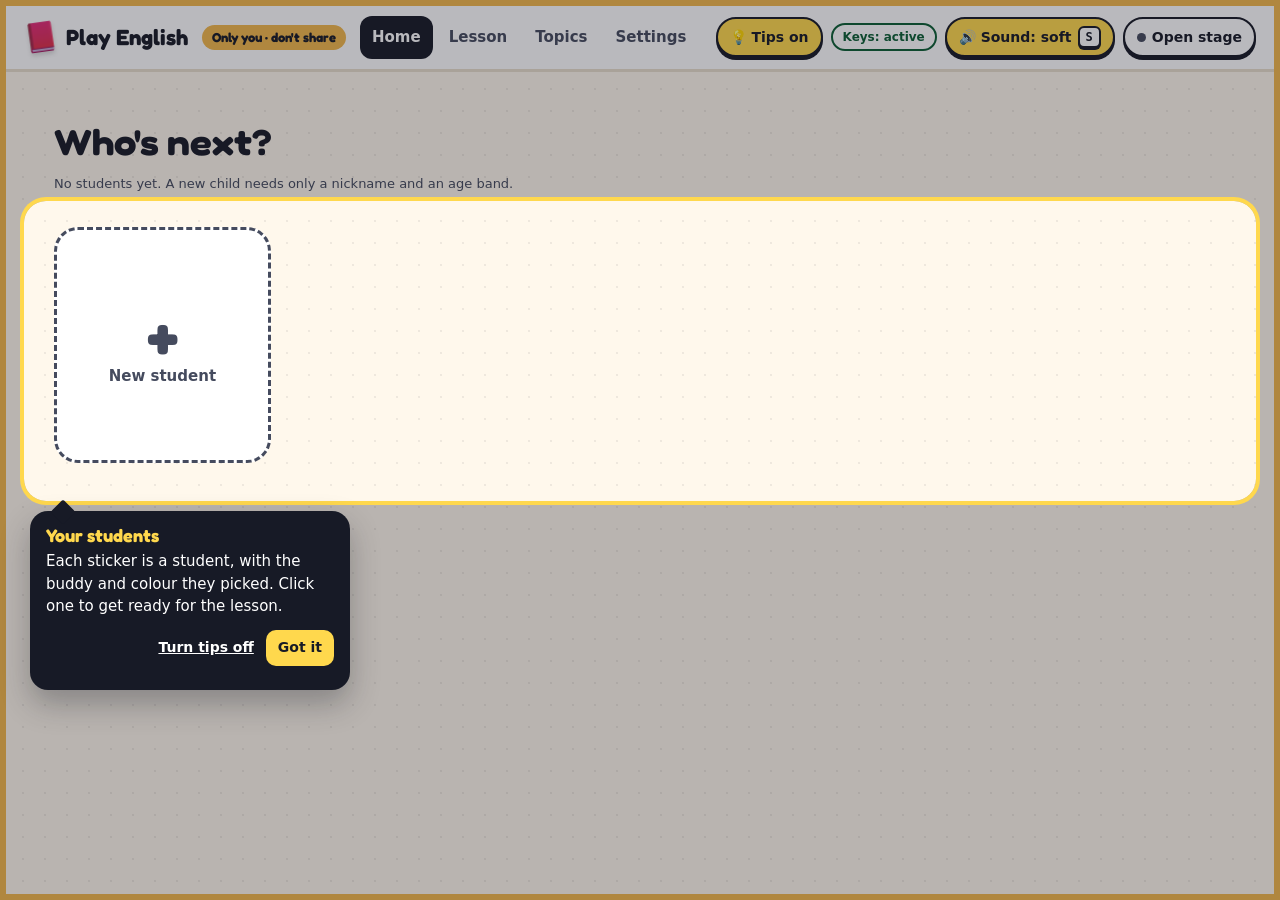
==== commit 57f92711: "C4: ages, photos, game music, videos (source 59f332a) Co-Authored-By: Claude Opus 5.5 <noreply@anthr" ====
--- a/index.html
+++ b/index.html
@@ -4,10 +4,10 @@
   <meta charset="utf-8">
   <meta name="viewport" content="width=device-width, initial-scale=1">
   <title>Play English</title>
-  <script type="module" crossorigin src="./assets/control-BqqNUes4.js"></script>
-  <link rel="modulepreload" crossorigin href="./assets/StageView-b07BuvQE.js">
-  <link rel="stylesheet" crossorigin href="./assets/StageView-EvT_maxA.css">
-  <link rel="stylesheet" crossorigin href="./assets/control-BcU5r2H8.css">
+  <script type="module" crossorigin src="./assets/control-DsNJZisR.js"></script>
+  <link rel="modulepreload" crossorigin href="./assets/StageView-Bv9_HNbJ.js">
+  <link rel="stylesheet" crossorigin href="./assets/StageView-l2Y4Di5_.css">
+  <link rel="stylesheet" crossorigin href="./assets/control-C_CVCVAR.css">
 </head>
 <body>
 </body>
--- a/assets/StageView-l2Y4Di5_.css
+++ b/assets/StageView-l2Y4Di5_.css
@@ -0,0 +1 @@
+@font-face{font-family:Fredoka;src:url(../fonts/Fredoka.ttf)format("truetype");font-weight:300 700;font-stretch:75% 125%;font-display:block}:root{--ink:#171a26;--muted:#454b5e;--cream:#fff8ec;--white:#fff;--halo:#ffd84d;--known:#0b5e33;--animals-tint:#e2f6e7;--animals-pop:#2fbf71;--animals-deep:#0b5e33;--food-tint:#ffebdd;--food-pop:#ff7a3d;--food-deep:#93300a;--clothes-tint:#f2e7ff;--clothes-pop:#a35bff;--clothes-deep:#6324b0;--school-tint:#e3efff;--school-pop:#3d8bff;--school-deep:#1a4a9e;--sports-tint:#dcf6f2;--sports-pop:#13b5a4;--sports-deep:#0a6158;--jobs-tint:#fff3d3;--jobs-pop:#ffb020;--jobs-deep:#7a4e00;--toys-tint:#ffe5f2;--toys-pop:#ff5fb0;--toys-deep:#a3196a;--body-tint:#ffe6e4;--body-pop:#ff5a5f;--body-deep:#a01c24;--home-tint:#e8ebfa;--home-pop:#6c7bff;--home-deep:#3a3f9e;--red-pop:#ff5a5f;--red-deep:#a01c24;--orange-pop:#ff8a3d;--orange-deep:#8c3a08;--yellow-pop:#ffc83d;--yellow-deep:#6e4a00;--green-pop:#34c77b;--green-deep:#0b5e33;--blue-pop:#3d8bff;--blue-deep:#1a4a9e;--purple-pop:#a35bff;--purple-deep:#6324b0;--pink-pop:#ff5fb0;--pink-deep:#a3196a;--midnight-pop:#3b4a7a;--midnight-deep:#1e2a4a;--control-bg:#fff8ec;--control-panel:#fff;--control-line:#e8dfcc;--control-ink:#171a26;--control-muted:#454b5e;--control-teacher:#6e4a00;--control-amber:#f2b84b;--control-got:#0b5e33;--control-got-fill:#34c77b;--control-help:#8c3a08;--control-help-fill:#ffb27f;--control-go:#1a4a9e;--control-go-fill:#d7e7ff}.stage.svelte-mzi7ol{aspect-ratio:16/9;background:var(--tint,var(--cream));width:100%;color:var(--ink);letter-spacing:.03em;--opt:6.7cqh;--key:15.6cqh;--tile-w:46cqh;background-image:radial-gradient(at 28% 18%,#ffffffb3,#0000 62%);font-family:Verdana,sans-serif;position:relative;overflow:hidden;container-type:size}.stage.svelte-mzi7ol:not([data-band="7-9"]){--opt:5.6cqh;--key:13.3cqh}.stage[data-world=animals].svelte-mzi7ol{--tint:var(--animals-tint);--pop:var(--animals-pop);--deep:var(--animals-deep)}.stage[data-world=food].svelte-mzi7ol{--tint:var(--food-tint);--pop:var(--food-pop);--deep:var(--food-deep)}.stage[data-world=clothes].svelte-mzi7ol{--tint:var(--clothes-tint);--pop:var(--clothes-pop);--deep:var(--clothes-deep)}.stage[data-world=school].svelte-mzi7ol{--tint:var(--school-tint);--pop:var(--school-pop);--deep:var(--school-deep)}.stage[data-world=sports].svelte-mzi7ol{--tint:var(--sports-tint);--pop:var(--sports-pop);--deep:var(--sports-deep)}.stage[data-world=jobs].svelte-mzi7ol{--tint:var(--jobs-tint);--pop:var(--jobs-pop);--deep:var(--jobs-deep)}.stage[data-world=toys].svelte-mzi7ol{--tint:var(--toys-tint);--pop:var(--toys-pop);--deep:var(--toys-deep)}.stage[data-world=body].svelte-mzi7ol{--tint:var(--body-tint);--pop:var(--body-pop);--deep:var(--body-deep)}.stage[data-world=home].svelte-mzi7ol{--tint:var(--home-tint);--pop:var(--home-pop);--deep:var(--home-deep)}.stage[data-view=welcome].svelte-mzi7ol,.stage[data-view=pick].svelte-mzi7ol{background:var(--cream)}.pill.svelte-mzi7ol{font-variation-settings:"wdth" 108;background:var(--deep);color:var(--white);box-shadow:0 0 0 .6cqh var(--white), 0 1cqh 0 .6cqh #171a262e;border-radius:99px;padding:1.1cqh 2.4cqh 1.3cqh;font:600 4.6cqh/1 Fredoka,sans-serif;position:absolute;top:15cqh;left:6cqw}.welcome.svelte-mzi7ol{align-content:center;justify-items:center;display:grid;position:absolute;inset:14cqh 4cqw 6cqh}.hello.svelte-mzi7ol{font-variation-settings:"wdth" 108;margin:0;font:600 8cqh/1 Fredoka,sans-serif}.name.svelte-mzi7ol{white-space:nowrap;font:700 32cqh/1.15 Fredoka,sans-serif;font-size:min(32cqh, 140cqw / var(--len));font-variation-settings:"wdth" 112;letter-spacing:0;margin:0}.letter.svelte-mzi7ol{color:var(--white);-webkit-text-stroke:.09em var(--deep);paint-order:stroke fill;transform:rotate(var(--r));filter:drop-shadow(0 0 .6cqh var(--white)) drop-shadow(0 0 .3cqh var(--white)) drop-shadow(0 1cqh .9cqh #171a2638);display:inline-block}.sticker.buddy.svelte-mzi7ol{height:18cqh}.grid.svelte-mzi7ol{grid-template-columns:repeat(var(--cols), var(--tile-w));justify-content:center;gap:6cqh 4cqh;display:grid;position:absolute;top:28cqh;left:0;right:0}.grid.four.svelte-mzi7ol{--tile-w:38cqh}.tile.svelte-mzi7ol{background:var(--white);border:.6cqh solid var(--deep);height:27cqh;box-shadow:0 1.3cqh 0 var(--deep), 0 3.2cqh 2.6cqh #171a2624;transform:rotate(var(--r));border-radius:3.4cqh;align-content:center;place-items:center;gap:1cqh;display:grid;position:relative}.tile.svelte-mzi7ol .sticker:where(.svelte-mzi7ol){translate:0 -.8cqh}.tile.is-current.svelte-mzi7ol{outline:.85cqh solid var(--ink);outline-offset:.6cqh;box-shadow:0 1.3cqh 0 var(--deep), 0 0 0 2.6cqh var(--halo), 0 5cqh 4cqh #171a2633;transform:translateY(-1.4cqh) rotate(var(--r));z-index:1}.badge.svelte-mzi7ol{background:var(--deep);width:9cqh;height:9cqh;color:var(--white);box-shadow:0 0 0 .6cqh var(--white), 0 .8cqh 1cqh #171a2640;letter-spacing:0;border-radius:50%;place-items:center;font:700 5.6cqh/1 Fredoka,sans-serif;display:grid;position:absolute;top:-2.4cqh;left:-2.4cqh;transform:rotate(-6deg)}.sticker.svelte-mzi7ol{filter:drop-shadow(.45cqh 0 #fff)drop-shadow(-.45cqh 0 #fff)drop-shadow(0 .45cqh #fff)drop-shadow(0 -.45cqh #fff)drop-shadow(0 1.6cqh 1.2cqh #171a2642);width:auto;height:15cqh;display:block}.swatch.svelte-mzi7ol{background:var(--c);width:15cqh;height:15cqh;box-shadow:0 0 0 .9cqh var(--white), 0 1cqh .9cqh .9cqh #171a2638;border-radius:50%;display:block}.opt.svelte-mzi7ol{font-weight:700;font-size:var(--opt);line-height:1.1}.focus.svelte-mzi7ol{display:grid;position:absolute;top:22cqh;left:50%;translate:-50%}.focus.svelte-mzi7ol>:where(.svelte-mzi7ol){grid-area:1/1}.fan.svelte-mzi7ol{background:var(--pop);border-radius:4cqh;rotate:-6deg}.fan.svelte-mzi7ol+.fan:where(.svelte-mzi7ol){background:var(--halo);rotate:4deg}.card.svelte-mzi7ol{background:var(--white);border:.6cqh solid var(--deep);min-width:70cqh;box-shadow:0 1.3cqh 0 var(--deep), 0 4cqh 4cqh #171a2629;border-radius:4cqh;justify-items:center;gap:2cqh;padding:4cqh 8cqh 5cqh;display:grid;position:relative}.card.svelte-mzi7ol .sticker:where(.svelte-mzi7ol){height:38cqh}.card.svelte-mzi7ol .badge:where(.svelte-mzi7ol){top:-3cqh;left:-3cqh}.key.svelte-mzi7ol{font-weight:700;font-size:var(--key);line-height:1}.map.svelte-mzi7ol{justify-items:center;gap:3.4cqh;display:grid;position:absolute;top:27cqh;left:0;right:0}.road.svelte-mzi7ol{gap:9cqh;display:flex;position:relative}.road.svelte-mzi7ol:before{content:"";background:repeating-linear-gradient(90deg, var(--white) 0 3cqh, transparent 3cqh 5cqh), var(--deep);opacity:.35;border-radius:99px;height:2.4cqh;position:absolute;top:50%;left:10cqh;right:10cqh;translate:0 -50%}.road.svelte-mzi7ol:not(.last):after{content:"";background:var(--deep);opacity:.35;border-radius:99px;width:2.4cqh;height:calc(100% + 3.4cqh);position:absolute;top:50%;right:9cqh}.road.back.svelte-mzi7ol:not(.last):after{left:9cqh;right:auto}.stop.svelte-mzi7ol{background:var(--white);border:.6cqh solid var(--deep);width:18cqh;height:18cqh;box-shadow:0 1cqh 0 var(--deep);border-radius:50%;place-items:center;display:grid;position:relative}.stop.svelte-mzi7ol .sticker:where(.svelte-mzi7ol){height:11cqh}.stop.svelte-mzi7ol:not(.done):not(.here):not(.star) .sticker:where(.svelte-mzi7ol){opacity:.35;filter:grayscale()}.stop.here.svelte-mzi7ol{outline:.8cqh solid var(--ink);outline-offset:.5cqh;box-shadow:0 1cqh 0 var(--deep), 0 0 0 2.4cqh var(--halo);z-index:1}.stop.svelte-mzi7ol .mark:where(.svelte-mzi7ol){width:6.4cqh;height:6.4cqh;font-size:3.8cqh;top:-1.4cqh;right:-1.4cqh}.buddy-here.svelte-mzi7ol{position:absolute;top:-7cqh;left:-4cqh;rotate:-10deg;height:10cqh!important}.star.svelte-mzi7ol{box-shadow:none;background:0 0;border:none}.star.svelte-mzi7ol .sticker:where(.svelte-mzi7ol){opacity:.35;filter:grayscale();height:13cqh}.star.lit.svelte-mzi7ol .sticker:where(.svelte-mzi7ol){opacity:1;filter:none}.bubble.svelte-mzi7ol{text-align:center;background:var(--white);border:.6cqh solid var(--deep);height:30cqh;box-shadow:0 1.3cqh 0 var(--deep);border-radius:5cqh 5cqh 5cqh 1.4cqh;place-items:center;padding:2cqh 5cqh;font-weight:700;line-height:1.25;display:grid;position:absolute;top:26cqh;left:8cqw;right:8cqw;overflow:hidden}.row-stickers.svelte-mzi7ol{justify-content:center;gap:3cqh;display:flex;position:absolute;top:66cqh;left:0;right:0}.row-stickers.svelte-mzi7ol .tile:where(.svelte-mzi7ol){min-width:22cqh;height:24cqh;padding:0 2cqh}.row-stickers.svelte-mzi7ol .sticker:where(.svelte-mzi7ol){height:12cqh}.row-stickers.svelte-mzi7ol .opt:where(.svelte-mzi7ol){font-size:4.4cqh}.album.svelte-mzi7ol{grid-template-columns:repeat(var(--cols), 36cqh);justify-content:center;gap:4cqh 3.4cqh;display:grid;position:absolute;top:28cqh;left:0;right:0}.album.svelte-mzi7ol .tile:where(.svelte-mzi7ol){gap:.4cqh;height:17cqh}.album.svelte-mzi7ol .sticker:where(.svelte-mzi7ol){height:9cqh}.album.svelte-mzi7ol .opt:where(.svelte-mzi7ol){font-size:4.4cqh}.mark.svelte-mzi7ol{letter-spacing:.04em;box-shadow:0 0 0 .5cqh var(--white), 0 .8cqh 1cqh #171a2640;place-items:center;font:700 4.4cqh/1 Fredoka,sans-serif;display:grid;position:absolute;top:-2.6cqh;right:-2cqh}.mark.new.svelte-mzi7ol{background:var(--halo);color:var(--ink);border-radius:99px;padding:1cqh 1.8cqh 1.2cqh;rotate:8deg}.mark.known.svelte-mzi7ol{background:var(--known);width:7.4cqh;height:7.4cqh;color:var(--white);border-radius:50%}.pop.svelte-mzi7ol{background:var(--tint,var(--cream));z-index:10;place-items:center;display:grid;position:absolute;inset:0}.pop.svelte-mzi7ol span:where(.svelte-mzi7ol){font-variation-settings:"wdth" 110;letter-spacing:0;color:var(--white);background:var(--deep);box-shadow:0 0 0 1cqh var(--white), 0 1.6cqh 0 .9cqh var(--deep);border-radius:99px;padding:3cqh 6cqh 3.6cqh;font:700 13cqh/1 Fredoka,sans-serif;rotate:-3deg}.board.svelte-mzi7ol{text-align:center;overflow-wrap:anywhere;place-items:center;font-weight:700;line-height:1.4;display:grid;position:absolute;inset:16cqh 8cqw 8cqh;overflow:hidden}.riddle.svelte-mzi7ol{grid-template-columns:52cqh 1fr;align-items:center;gap:7cqh;display:grid;position:absolute;inset:28cqh 6cqw 6cqh}.side.svelte-mzi7ol{gap:4cqh;display:grid}.side.svelte-mzi7ol .tile:where(.svelte-mzi7ol){height:60cqh}.mystery.svelte-mzi7ol{color:var(--deep);background:var(--halo);font:700 36cqh/1 Fredoka,sans-serif}.answer.svelte-mzi7ol .sticker:where(.svelte-mzi7ol){height:32cqh}.side.svelte-mzi7ol .choice:where(.svelte-mzi7ol){justify-self:center;width:40cqh;height:17cqh}.choice.svelte-mzi7ol .sticker:where(.svelte-mzi7ol){height:14cqh}.clues.svelte-mzi7ol{gap:4cqh;display:grid}.clue.svelte-mzi7ol{background:var(--white);border:.6cqh solid var(--deep);box-shadow:0 1cqh 0 var(--deep);font-weight:700;font-size:var(--opt);border-radius:4cqh 4cqh 4cqh 1cqh;margin:0;padding:2.6cqh 4cqh 3cqh;line-height:1.25}.tile.gone.svelte-mzi7ol{box-shadow:none;background:0 0;border-style:dashed}.tile.gone.svelte-mzi7ol .sticker:where(.svelte-mzi7ol){opacity:0}.tile.gone.svelte-mzi7ol:after{content:"?";color:var(--deep);font:700 18cqh/1 Fredoka,sans-serif;position:absolute}.whodunit.svelte-mzi7ol{justify-content:center;align-items:center;gap:8cqh;display:flex;position:absolute;inset:27cqh 0 6cqh}.frame.svelte-mzi7ol{background:var(--white);border:.6cqh solid var(--deep);width:60cqh;height:60cqh;box-shadow:0 1.3cqh 0 var(--deep), 0 3.2cqh 2.6cqh #171a2624;border-radius:3.4cqh;place-items:center;display:grid;position:relative;transform:rotate(-1.5deg)}.frame.svelte-mzi7ol>.sticker:where(.svelte-mzi7ol){height:41cqh}.cover.svelte-mzi7ol{border-radius:2.8cqh;grid-template:repeat(3,1fr)/repeat(3,1fr);display:grid;position:absolute;inset:0;overflow:hidden}.cover-tile.svelte-mzi7ol{background:var(--deep);color:var(--white);letter-spacing:0;place-items:center;font:700 9cqh/1 Fredoka,sans-serif;display:grid;box-shadow:inset 0 0 0 .5cqh #ffffffd9}.cover-tile.svelte-mzi7ol:nth-child(2n){background:var(--pop)}.cover-tile.open.svelte-mzi7ol{opacity:0}.whodunit.svelte-mzi7ol .tile:where(.svelte-mzi7ol){width:52cqh;height:30cqh}.whodunit.svelte-mzi7ol .slot:where(.svelte-mzi7ol):after{font-size:20cqh}.sticker[src$=\.jpg].svelte-mzi7ol{aspect-ratio:1;object-fit:cover;border:.5cqh solid var(--white);filter:drop-shadow(0 1cqh 1cqh #171a263d);border-radius:2cqh}.tile.svelte-mzi7ol .sticker[src$=\.jpg]:where(.svelte-mzi7ol){height:18cqh}.card.svelte-mzi7ol .sticker[src$=\.jpg]:where(.svelte-mzi7ol){height:34cqh}.card.svelte-mzi7ol .key:where(.svelte-mzi7ol){white-space:nowrap}.frame.svelte-mzi7ol>.sticker[src$=\.jpg]:where(.svelte-mzi7ol){filter:none;border:none;border-radius:2.8cqh;width:100%;height:100%;position:absolute;inset:0;translate:none}.frame.zoom.svelte-mzi7ol{overflow:hidden}.frame.zoom.svelte-mzi7ol img:where(.svelte-mzi7ol){object-fit:cover;width:100%;height:100%}.screen.svelte-mzi7ol{aspect-ratio:16/9;border:.6cqh solid var(--deep);background:var(--ink);height:69cqh;box-shadow:0 1.3cqh 0 var(--deep);border-radius:2.4cqh;position:absolute;top:27cqh;left:50%;overflow:hidden;translate:-50%}.screen.svelte-mzi7ol iframe:where(.svelte-mzi7ol),.screen.svelte-mzi7ol img:where(.svelte-mzi7ol){object-fit:cover;border:0;width:100%;height:100%;display:block}.screen.svelte-mzi7ol .state:where(.svelte-mzi7ol){background:var(--ink);color:var(--white);border-radius:99px;padding:1cqh 2cqh;font:700 4.4cqh/1 Fredoka,sans-serif;position:absolute;bottom:2cqh;left:2cqh}.tile.back.svelte-mzi7ol{background:var(--deep)}.tile.back.svelte-mzi7ol:before{content:"";border:.5cqh dashed #ffffffb3;border-radius:2cqh;position:absolute;inset:1.6cqh}.q.svelte-mzi7ol{color:var(--white);font:700 16cqh/1 Fredoka,sans-serif}.grid.svelte-mzi7ol .mark.known:where(.svelte-mzi7ol){top:-2.6cqh;right:-2cqh}.wheel-box.svelte-mzi7ol{flex:none;width:62cqh;height:62cqh;position:relative}.disc.svelte-mzi7ol{border:1cqh solid var(--deep);box-shadow:0 1.3cqh 0 var(--deep), 0 3.2cqh 2.6cqh #171a262e;border-radius:50%;position:absolute;inset:0}.spoke.svelte-mzi7ol{justify-items:center;padding-top:4.6cqh;display:grid;position:absolute;inset:0}.spoke.svelte-mzi7ol .sticker:where(.svelte-mzi7ol){height:12cqh}.hub.svelte-mzi7ol{background:var(--deep);width:9cqh;height:9cqh;box-shadow:0 0 0 .9cqh var(--white);border-radius:50%;position:absolute;top:50%;left:50%;translate:-50% -50%}.pointer.svelte-mzi7ol{background:var(--ink);clip-path:polygon(0 0,100% 0,50% 100%);width:9cqh;height:9cqh;filter:drop-shadow(0 0 .5cqh var(--white)) drop-shadow(0 0 .5cqh var(--white));position:absolute;top:-3.4cqh;left:50%;translate:-50%}.whodunit.svelte-mzi7ol .result:where(.svelte-mzi7ol),.whodunit.svelte-mzi7ol .mystery:where(.svelte-mzi7ol){width:52cqh;height:52cqh}.result.svelte-mzi7ol .sticker:where(.svelte-mzi7ol){height:28cqh}.q-mark.svelte-mzi7ol{color:var(--deep)}.build.svelte-mzi7ol{align-content:center;justify-items:center;gap:7cqh;display:grid;position:absolute;inset:27cqh 5cqw 6cqh}.said.svelte-mzi7ol{align-items:center;gap:4cqh;display:flex}.said.svelte-mzi7ol .pic:where(.svelte-mzi7ol){height:20cqh;padding:0 2cqh}.said.svelte-mzi7ol .sticker:where(.svelte-mzi7ol){height:14cqh}.strip.svelte-mzi7ol{background:var(--white);border:.6cqh solid var(--deep);max-width:120cqh;box-shadow:0 1.3cqh 0 var(--deep);border-radius:3.4cqh;flex-wrap:wrap;gap:1.6cqh;padding:2.4cqh 3cqh;display:flex}.strip.whole.svelte-mzi7ol{outline:.85cqh solid var(--ink);outline-offset:.6cqh;box-shadow:0 1.3cqh 0 var(--deep), 0 0 0 2.6cqh var(--halo)}.word.svelte-mzi7ol{font-size:6.1cqh;font-weight:700;line-height:1.4}.word.empty.svelte-mzi7ol{border-bottom:.6cqh dashed var(--muted);width:12cqh}.tray.svelte-mzi7ol{flex-wrap:wrap;justify-content:center;gap:5cqh 4cqh;max-width:150cqh;display:flex}.tray.svelte-mzi7ol .tile:where(.svelte-mzi7ol){min-width:18cqh;height:15cqh;padding:0 3cqh 0 6cqh}.tray.svelte-mzi7ol .tile.ghost:where(.svelte-mzi7ol){border-style:dashed;border-color:var(--muted);box-shadow:none;background:0 0}.cheer.svelte-mzi7ol{z-index:15;background:var(--white);border:.6cqh solid var(--deep);box-shadow:0 1.3cqh 0 var(--deep), 0 0 0 2.6cqh var(--halo);border-radius:4cqh;justify-items:center;gap:1.5cqh;padding:3cqh 7cqh 4cqh;display:grid;position:absolute;top:30cqh;left:50%;translate:-50%;rotate:-3deg}.cheer.svelte-mzi7ol b:where(.svelte-mzi7ol){font-variation-settings:"wdth" 110;letter-spacing:0;color:var(--deep);font:700 13cqh/1 Fredoka,sans-serif}.stage.svelte-mzi7ol:not([data-band="7-9"]) .cheer:where(.svelte-mzi7ol) b:where(.svelte-mzi7ol){font-size:10cqh}.cheer.svelte-mzi7ol .sticker:where(.svelte-mzi7ol){height:22cqh}.cheer.tag.svelte-mzi7ol{box-shadow:0 1cqh 0 var(--deep);grid-auto-flow:column;align-items:baseline;gap:3cqh;padding:2cqh 5cqh;top:auto;bottom:6cqh;rotate:0deg}.cheer.tag.svelte-mzi7ol b:where(.svelte-mzi7ol){font-size:7cqh}.celebrate.svelte-mzi7ol{z-index:15;background:var(--tint,var(--cream));grid-template-rows:auto 1fr;justify-items:center;gap:5cqh;padding:26cqh 6cqw 6cqh;display:grid;position:absolute;inset:0}.banner.svelte-mzi7ol{text-align:center;background:var(--deep);color:var(--white);box-shadow:0 0 0 1cqh var(--white), 0 1.6cqh 0 .9cqh var(--deep);border-radius:99px;padding:2.4cqh 7cqh 3cqh;rotate:-2deg}.banner.svelte-mzi7ol h2:where(.svelte-mzi7ol){font-variation-settings:"wdth" 110;letter-spacing:0;margin:0;font:700 11cqh/1.05 Fredoka,sans-serif}.stage.svelte-mzi7ol:not([data-band="7-9"]) .banner:where(.svelte-mzi7ol) h2:where(.svelte-mzi7ol){font-size:8cqh}.banner.svelte-mzi7ol p:where(.svelte-mzi7ol){margin:1cqh 0 0;font:600 5cqh/1 Fredoka,sans-serif}.stickers.svelte-mzi7ol{flex-wrap:wrap;place-content:start center;gap:5cqh 3cqh;display:flex}.stickers.svelte-mzi7ol .tile:where(.svelte-mzi7ol){min-width:18cqh;height:21cqh;padding:0 2.4cqh}.stickers.svelte-mzi7ol .sticker:where(.svelte-mzi7ol){height:11cqh}.confetti.svelte-mzi7ol{pointer-events:none;z-index:14;position:absolute;inset:0}.confetti.svelte-mzi7ol i:where(.svelte-mzi7ol){background:var(--c);width:3cqh;height:6cqh;rotate:var(--r);border-radius:.8cqh;position:absolute}.zones.svelte-mzi7ol{pointer-events:none;z-index:20;position:absolute;inset:0}.zones.svelte-mzi7ol div:where(.svelte-mzi7ol){color:#fff;text-shadow:0 1px 2px #000;background:repeating-linear-gradient(45deg,#171a268c 0 1.4cqh,#171a2652 1.4cqh 2.8cqh);place-items:center;font:600 3.2cqh/1.2 system-ui,sans-serif;display:grid;position:absolute}.zones.svelte-mzi7ol .strip:where(.svelte-mzi7ol){height:12cqh;top:0;left:0;right:0}.zones.svelte-mzi7ol .corner:where(.svelte-mzi7ol){width:25cqw;height:25cqh;top:0;right:0}
--- a/assets/control-C_CVCVAR.css
+++ b/assets/control-C_CVCVAR.css
@@ -0,0 +1 @@
+:root{--edge:2.5px solid var(--control-ink);--spring:cubic-bezier(.34, 1.56, .64, 1)}body{box-sizing:border-box;border:6px solid var(--control-amber);background:var(--control-bg) radial-gradient(circle at 1px 1px, #171a2612 1.5px, transparent 0) 0 0 / 22px 22px;min-height:100vh;color:var(--control-ink);margin:0;font:500 15px/1.5 system-ui,-apple-system,sans-serif}h1,h2,.fred{font-variation-settings:"wdth" 108;letter-spacing:0;font-family:Fredoka,system-ui,sans-serif}.panel{background:var(--control-panel);border:3px solid var(--control-ink);box-shadow:0 6px 0 var(--control-ink);border-radius:20px;padding:18px;position:relative}.teacher{border-color:var(--control-ink)}.only-you{background:var(--control-amber);color:var(--control-ink);border:2px solid var(--control-ink);border-radius:99px;padding:5px 10px;font:700 13px/1 Fredoka,system-ui;position:absolute;top:-12px;right:14px}h2{margin:0 0 12px;font-size:22px;font-weight:700}h3{text-transform:uppercase;letter-spacing:.05em;color:var(--control-muted);margin:14px 0 4px;font:700 13px/1.3 system-ui}small,.meta{color:var(--control-muted);font-size:13px;font-weight:500}.row{flex-wrap:wrap;align-items:center;gap:8px;margin:12px 0;display:flex}.seg{flex-wrap:wrap;gap:6px;display:flex}.warn{border:var(--edge);background:var(--control-help-fill);color:var(--control-ink);border-radius:14px;margin:16px 20px 0;padding:12px 16px;font-weight:600}.error{color:var(--control-help);margin:6px 0 0;font-weight:600}button{color:var(--control-ink);background:var(--control-panel);border:var(--edge);box-shadow:0 3px 0 var(--control-ink);cursor:pointer;min-height:44px;transition:transform .15s var(--spring), box-shadow .15s;border-radius:14px;padding:10px 14px;font:700 14px/1.2 system-ui,sans-serif}button:hover:not(:disabled){transform:translateY(-1px)}button:active:not(:disabled){box-shadow:0 0 0 var(--control-ink);transform:translateY(3px)}button:disabled{cursor:default;color:var(--control-muted);box-shadow:none;opacity:.6;border-style:dashed}button[aria-pressed=true]{background:var(--halo)}button.primary{background:var(--control-got-fill);border-color:var(--control-got);box-shadow:0 4px 0 var(--control-got)}button.danger{border-color:var(--control-help);color:var(--control-help);box-shadow:0 3px 0 var(--control-help);background:#ffe1e1}a{color:var(--control-go);font-weight:600}label{color:var(--control-muted);gap:6px;display:grid}input:not([type=checkbox]),textarea,select{font:inherit;color:var(--control-ink);background:var(--control-panel);border:var(--edge);box-sizing:border-box;border-radius:12px;min-height:44px;padding:8px 12px;font-size:16px}input[type=checkbox]{width:20px;height:20px;accent-color:var(--control-got)}:focus-visible{outline:3px solid var(--control-go);outline-offset:3px}kbd{background:var(--control-panel);color:inherit;border:2px solid;border-radius:6px;padding:3px 6px;font:700 12px/1 ui-monospace,monospace;box-shadow:0 2px}.swatch{border:2px solid var(--control-ink);border-radius:50%;width:16px;height:16px}.sr{clip-path:inset(50%);white-space:nowrap;width:1px;height:1px;position:absolute;overflow:hidden}@media (prefers-reduced-motion:reduce){*,:before,:after{transition-duration:1ms!important;animation-duration:1ms!important}}h2.svelte-1uil0c3{margin:0 0 4px;font:600 22px/1.2 Fredoka,system-ui}h3.svelte-1uil0c3{margin:0 0 8px;font-size:16px}.meta.svelte-1uil0c3{color:var(--control-muted);font-size:13px;font-weight:400}.list.svelte-1uil0c3{gap:12px;max-width:820px;margin-top:16px;display:grid}article.svelte-1uil0c3{background:var(--control-panel);border-radius:8px;padding:16px}p.svelte-1uil0c3{margin:0 0 6px}.flag.svelte-1uil0c3{color:var(--control-help)}summary.svelte-1uil0c3{cursor:pointer;color:var(--control-muted)}summary.svelte-1uil0c3:focus-visible{outline:3px solid var(--control-go);outline-offset:2px}pre.svelte-1uil0c3{white-space:pre-wrap;background:var(--control-bg);border-radius:8px;max-height:320px;padding:12px;font-size:13px;overflow:auto}.topic.other.svelte-1dmgkia{opacity:.55}.head.svelte-1dmgkia{padding:22px 24px 0}.head.svelte-1dmgkia h1:where(.svelte-1dmgkia){margin:4px 0 2px;font-size:36px;line-height:1.1}.back.svelte-1dmgkia{text-decoration:none}.remind.svelte-1dmgkia{border:3px solid var(--control-ink);background:var(--halo);border-radius:16px;flex-wrap:wrap;align-items:center;gap:8px 16px;margin:16px 24px 0;padding:12px 16px;display:flex}.remind.svelte-1dmgkia p:where(.svelte-1dmgkia){margin:0}.go.svelte-1dmgkia{border:var(--edge);min-height:44px;box-shadow:0 3px 0 var(--control-ink);background:var(--control-panel);color:var(--control-ink);border-radius:14px;align-items:center;padding:0 14px;font-weight:700;text-decoration:none;display:inline-flex}.kids.svelte-1dmgkia{perspective:900px;grid-template-columns:repeat(auto-fill,minmax(200px,1fr));gap:22px;margin:0;padding:20px 24px 32px;list-style:none;display:grid}.kid.svelte-1dmgkia{background:var(--control-panel);border:3px solid var(--d);box-shadow:0 8px 0 var(--d);transform-style:preserve-3d;transition:transform .35s var(--spring), box-shadow .2s;animation:svelte-1dmgkia-drop .6s var(--spring) backwards;border-radius:24px;position:relative}.kid.svelte-1dmgkia:nth-child(2){animation-delay:60ms}.kid.svelte-1dmgkia:nth-child(3){animation-delay:.12s}.kid.svelte-1dmgkia:nth-child(n+4){animation-delay:.18s}@keyframes svelte-1dmgkia-drop{0%{opacity:0;transform:translateY(24px)rotate(-3deg)scale(.9)}}.kid.svelte-1dmgkia:hover{box-shadow:0 12px 0 var(--d), 0 18px 30px #171a262e}.name.svelte-1dmgkia{color:var(--control-ink);text-align:center;justify-items:center;gap:4px;padding:18px 14px 44px;text-decoration:none;display:grid}.face.svelte-1dmgkia{background:var(--c);width:100px;height:100px;box-shadow:inset 0 -8px 0 #0000001f, 0 0 0 5px var(--white), 0 0 0 8px var(--d);border-radius:50%;place-items:center;margin-bottom:8px;display:grid;transform:translateZ(40px)}.face.svelte-1dmgkia img:where(.svelte-1dmgkia){filter:drop-shadow(0 6px 4px #0003);height:72px;transition:transform .4s var(--spring)}.kid.svelte-1dmgkia:hover .face:where(.svelte-1dmgkia) img:where(.svelte-1dmgkia){transform:scale(1.12)rotate(-6deg)}.face.svelte-1dmgkia b:where(.svelte-1dmgkia){color:var(--white);-webkit-text-stroke:.08em var(--d);paint-order:stroke fill;font:700 48px/1 Fredoka,system-ui}.nick.svelte-1dmgkia{font-variation-settings:"wdth" 108;font:700 26px/1.1 Fredoka,system-ui;transform:translateZ(28px)}.profile.svelte-1dmgkia{padding:6px 10px;font-size:13px;position:absolute;bottom:10px;left:50%;translate:-50%}.kid.add.svelte-1dmgkia{border-style:dashed;border-color:var(--control-muted);box-shadow:none}.kid.add.svelte-1dmgkia a:where(.svelte-1dmgkia){min-height:230px;color:var(--control-muted);align-content:center;place-items:center;font-weight:700;text-decoration:none;display:grid}.kid.add.svelte-1dmgkia b:where(.svelte-1dmgkia){font:700 64px/1 Fredoka,system-ui}.prep.svelte-1dmgkia{grid-template-columns:repeat(auto-fit,minmax(340px,1fr));align-items:start;gap:22px;max-width:1200px;padding:18px 24px 32px;display:grid}.path.svelte-1dmgkia{border:2px solid var(--control-line);border-radius:16px;gap:6px;margin:0 0 18px;padding:12px 14px;display:grid}.path.svelte-1dmgkia p:where(.svelte-1dmgkia){margin:0}.path.svelte-1dmgkia label:where(.svelte-1dmgkia){align-items:center;gap:10px;font-weight:700;display:flex}.due.svelte-1dmgkia{flex-wrap:wrap;gap:8px;margin:0 0 18px;padding:0;list-style:none;display:flex}.due.svelte-1dmgkia li:where(.svelte-1dmgkia){border:2px solid var(--control-line);border-radius:99px;align-items:center;gap:6px;padding:4px 12px 4px 6px;font-weight:700;display:inline-flex}.due.svelte-1dmgkia img:where(.svelte-1dmgkia){height:30px}.suggest.svelte-1dmgkia{margin-top:0;font-size:16px}.topics.svelte-1dmgkia{grid-template-columns:repeat(auto-fill,minmax(118px,1fr));gap:14px;margin-bottom:12px;display:grid}.topic.svelte-1dmgkia{border-width:3px;border-color:var(--d);background:var(--t);box-shadow:0 5px 0 var(--d);border-radius:18px;justify-items:center;gap:6px;padding:12px 8px 10px;font:700 15px/1.2 Fredoka,system-ui;display:grid;position:relative}.topic.svelte-1dmgkia img:where(.svelte-1dmgkia){filter:drop-shadow(0 4px 3px #0000002e);height:52px;transition:transform .35s var(--spring)}.topic.svelte-1dmgkia:hover img:where(.svelte-1dmgkia){transform:translateY(-6px)rotate(-8deg)scale(1.08)}.topic[aria-pressed=true].svelte-1dmgkia{background:var(--t);box-shadow:0 5px 0 var(--d), 0 0 0 5px var(--halo);transform:translateY(-4px)rotate(-1.5deg)}.tag.svelte-1dmgkia{border:2px solid var(--control-ink);background:var(--halo);border-radius:99px;padding:5px 8px;font:700 11px/1 Fredoka,system-ui;position:absolute;top:-10px;right:-8px;rotate:6deg}.checklist.svelte-1dmgkia summary:where(.svelte-1dmgkia){cursor:pointer;align-items:center;gap:12px;font:700 20px/1.2 Fredoka,system-ui;display:flex}.ring.svelte-1dmgkia{background:conic-gradient(var(--control-got-fill) calc(var(--p) * 1%), var(--control-line) 0);border-radius:50%;flex:none;place-items:center;width:48px;height:48px;display:grid}.ring.svelte-1dmgkia span:where(.svelte-1dmgkia){background:var(--control-panel);border-radius:50%;place-items:center;width:36px;height:36px;font:700 12px/1 Fredoka,system-ui;display:grid}.checks.svelte-1dmgkia{gap:2px;margin:12px 0 0;padding:0;list-style:none;display:grid}.checks.svelte-1dmgkia label:where(.svelte-1dmgkia){min-height:32px;color:var(--control-ink);cursor:pointer;align-items:center;gap:10px;display:flex}.start.svelte-1dmgkia{border:3px solid var(--control-got);background:var(--control-got-fill);width:100%;min-height:64px;box-shadow:0 7px 0 var(--control-got);border-radius:18px;margin-top:18px;padding:18px;font:700 22px/1.1 Fredoka,system-ui}.start.svelte-1dmgkia:active:not(:disabled){box-shadow:0 2px 0 var(--control-got);transform:translateY(5px)}.idle.svelte-16y9t2y{text-align:center;max-width:520px;margin:48px auto}.idle.svelte-16y9t2y img:where(.svelte-16y9t2y){filter:drop-shadow(0 8px 6px #0000002e);height:96px}.track.svelte-16y9t2y{flex-wrap:wrap;align-items:center;gap:10px 12px;padding:16px 20px 0;display:flex}.track.svelte-16y9t2y ol:where(.svelte-16y9t2y){flex:520px;gap:6px;margin:0;padding:0;list-style:none;display:flex}.track.svelte-16y9t2y li:where(.svelte-16y9t2y){flex-basis:64px;min-width:46px}.step.svelte-16y9t2y{text-align:left;width:100%;min-height:52px;padding:6px 8px;display:grid;position:relative;overflow:hidden}.step.svelte-16y9t2y b:where(.svelte-16y9t2y){white-space:nowrap;text-overflow:ellipsis;font:700 14px/1.15 Fredoka,system-ui;overflow:hidden}.when.svelte-16y9t2y{font-size:11px}.step.done.svelte-16y9t2y{background:var(--animals-tint)}.step.done.svelte-16y9t2y b:where(.svelte-16y9t2y):before{content:"✓ ";color:var(--control-got)}.track.svelte-16y9t2y li:where(.svelte-16y9t2y):has([aria-current=step]:where(.svelte-16y9t2y)){min-width:130px}.step[aria-current=step].svelte-16y9t2y{background:var(--halo);transform:translateY(-3px)}.fill.svelte-16y9t2y{background:var(--control-ink);height:4px;transition:width 1s linear;position:absolute;bottom:0;left:0}.clock.svelte-16y9t2y{background:var(--control-panel);border:var(--edge);box-shadow:0 3px 0 var(--control-ink);border-radius:14px;align-items:center;gap:8px;padding:8px 12px;font:700 22px/1 Fredoka,system-ui;display:inline-flex}.pace.svelte-16y9t2y{background:var(--animals-tint);color:var(--control-got);border-radius:99px;padding:4px 8px;font:700 12px/1 system-ui}.pace.late.svelte-16y9t2y{background:var(--food-tint);color:var(--control-help)}.moves.svelte-16y9t2y{gap:6px;display:flex}.moves.svelte-16y9t2y button:where(.svelte-16y9t2y){min-height:40px;padding:8px 10px}.cols.svelte-16y9t2y{grid-template-columns:minmax(0,1.15fr) minmax(360px,1fr);align-items:start;gap:22px;padding:18px 20px 28px;display:grid}@media (width<=1050px){.cols.svelte-16y9t2y{grid-template-columns:1fr}.cols.svelte-16y9t2y>.left:where(.svelte-16y9t2y),.cols.svelte-16y9t2y>.right:where(.svelte-16y9t2y){display:contents}.practice.svelte-16y9t2y{order:-3}.now.svelte-16y9t2y{order:-2}.parent.svelte-16y9t2y,.tools.svelte-16y9t2y{order:1}.track.svelte-16y9t2y li:where(.svelte-16y9t2y):not(:has([aria-current=step])) b:where(.svelte-16y9t2y){display:none}}.left.svelte-16y9t2y,.right.svelte-16y9t2y{gap:16px;min-width:0;display:grid}.mirror-label.svelte-16y9t2y{justify-content:space-between;align-items:center;margin:0 0 -8px;font:700 16px/1 Fredoka,system-ui;display:flex}.live.svelte-16y9t2y,.closed.svelte-16y9t2y{align-items:center;gap:6px;font:700 12px/1 system-ui;display:inline-flex}.live.svelte-16y9t2y{color:var(--control-got)}.live.svelte-16y9t2y i:where(.svelte-16y9t2y){background:var(--control-got-fill);border-radius:50%;width:9px;height:9px;box-shadow:0 0 0 3px #34c77b4d}.closed.svelte-16y9t2y{color:var(--control-help)}.mirror.svelte-16y9t2y{border:3px solid var(--control-ink);box-shadow:0 6px 0 var(--control-ink);pointer-events:none;background:var(--ink);border-radius:16px;position:relative;overflow:hidden}.zone.svelte-16y9t2y{background:repeating-linear-gradient(45deg,#171a261a 0 6px,#0000 6px 12px);border-bottom:2px dashed #171a264d;border-left:2px dashed #171a264d;width:25%;height:25%;position:absolute;top:0;right:0}.cards-head.svelte-16y9t2y{justify-content:space-between;align-items:baseline;margin:0 0 -6px;display:flex}.cards-head.svelte-16y9t2y small:where(.svelte-16y9t2y),.count.svelte-16y9t2y{align-items:center;gap:4px;display:inline-flex}.cards.svelte-16y9t2y{grid-template-columns:repeat(auto-fill,minmax(112px,1fr));gap:14px;margin:0;padding:6px 0 0;list-style:none;display:grid}.cards.svelte-16y9t2y button:where(.svelte-16y9t2y){width:100%;min-height:118px;box-shadow:0 4px 0 var(--control-ink);border-width:3px;border-radius:16px;align-content:start;justify-items:center;gap:4px;padding:12px 6px 8px;display:grid;position:relative}.cards.svelte-16y9t2y img:where(.svelte-16y9t2y){filter:drop-shadow(0 4px 3px #00000026);height:46px;transition:transform .35s var(--spring)}.cards.svelte-16y9t2y button:where(.svelte-16y9t2y):hover img:where(.svelte-16y9t2y){transform:translateY(-4px)rotate(-6deg)scale(1.08)}.cards.svelte-16y9t2y .text:where(.svelte-16y9t2y){overflow-wrap:anywhere;font:700 16px/1.1 Fredoka,system-ui}.cards.svelte-16y9t2y li.current:where(.svelte-16y9t2y) button:where(.svelte-16y9t2y){box-shadow:0 4px 0 var(--control-ink), 0 0 0 4px var(--halo);background:#fff6cc;transform:translateY(-4px)rotate(-1.5deg)}.cards.svelte-16y9t2y li.up:where(.svelte-16y9t2y) button:where(.svelte-16y9t2y){background:#e6f7ec}.cards.svelte-16y9t2y li.turn:where(.svelte-16y9t2y) button:where(.svelte-16y9t2y){box-shadow:0 4px 0 var(--control-ink), 0 0 0 4px var(--control-go-fill)}.num.svelte-16y9t2y{background:var(--control-ink);width:26px;height:26px;color:var(--white);border-radius:50%;place-items:center;font:700 14px/1 Fredoka,system-ui;display:grid;position:absolute;top:-9px;left:-9px;rotate:-6deg}.hid.svelte-16y9t2y{color:var(--control-muted);text-transform:uppercase;font:700 10px/1 system-ui;position:absolute;top:5px;right:6px}.tag.svelte-16y9t2y{background:var(--halo);border-radius:99px;padding:3px 6px;font:700 11px/1 system-ui}.swatch.big.svelte-16y9t2y{width:46px;height:46px}.count.svelte-16y9t2y{min-height:12px}i.g.svelte-16y9t2y,i.h.svelte-16y9t2y{border:2px solid var(--control-ink);width:11px;height:11px;animation:svelte-16y9t2y-pop .45s var(--spring) both;border-radius:50%;display:inline-block}i.g.svelte-16y9t2y{background:var(--control-got-fill)}i.h.svelte-16y9t2y{background:var(--control-help-fill)}@keyframes svelte-16y9t2y-pop{0%{transform:scale(0)}}.now.svelte-16y9t2y{gap:12px;display:grid}.now.svelte-16y9t2y h2:where(.svelte-16y9t2y){margin:0;font-size:30px;line-height:1.1}.kicker.svelte-16y9t2y{text-transform:uppercase;letter-spacing:.05em;color:var(--control-muted);margin:0;padding-right:90px;font:700 12px/1.4 system-ui}.kicker.svelte-16y9t2y .meta:where(.svelte-16y9t2y){text-transform:none;letter-spacing:0;display:block}.help-btn.svelte-16y9t2y{border-radius:99px;min-height:40px;position:absolute;top:18px;right:14px}.say.svelte-16y9t2y{background:var(--control-go-fill);border:3px solid var(--control-go);box-shadow:0 4px 0 var(--control-go);animation:svelte-16y9t2y-say .4s var(--spring) both;border-radius:18px 18px 18px 4px;padding:10px 16px 12px;font:700 23px/1.25 Fredoka,system-ui}@keyframes svelte-16y9t2y-say{0%{opacity:.4;transform:translateY(6px)scale(.97)}}.say.svelte-16y9t2y small:where(.svelte-16y9t2y){text-transform:uppercase;letter-spacing:.06em;color:var(--control-go);margin-bottom:4px;font:700 12px/1 system-ui;display:block}.extra.svelte-16y9t2y{color:var(--control-muted);margin:-4px 0 0}.mode.svelte-16y9t2y{color:var(--control-ink);margin:0;font-weight:600}.turn.svelte-16y9t2y{background:var(--control-bg);border:2px dashed var(--control-line);border-radius:14px;margin:0;padding:10px 14px}.turn.svelte-16y9t2y p:where(.svelte-16y9t2y){margin:4px 0}.clues.svelte-16y9t2y{color:var(--control-muted);margin:6px 0 10px;padding-left:20px}.clues.svelte-16y9t2y .said:where(.svelte-16y9t2y){color:var(--control-ink)}.wait.svelte-16y9t2y{color:var(--control-teacher);margin:4px 0;font-weight:700}.label.svelte-16y9t2y{min-width:50px;color:var(--control-muted);font-weight:700}.big.svelte-16y9t2y{grid-template-columns:1fr 1fr;gap:12px;display:grid}.big.svelte-16y9t2y button:where(.svelte-16y9t2y){border-width:3px;border-radius:18px;justify-content:center;align-items:center;gap:10px;min-height:64px;font:700 19px/1.1 Fredoka,system-ui;display:flex}.big.svelte-16y9t2y .got:where(.svelte-16y9t2y){background:var(--control-got-fill);border-color:var(--control-got);box-shadow:0 6px 0 var(--control-got)}.big.svelte-16y9t2y .help:where(.svelte-16y9t2y){background:var(--control-help-fill);border-color:var(--control-help);box-shadow:0 6px 0 var(--control-help)}.big.svelte-16y9t2y .next:where(.svelte-16y9t2y){background:var(--control-go-fill);border-color:var(--control-go);min-height:54px;box-shadow:0 6px 0 var(--control-go);grid-column:1/-1}.big.svelte-16y9t2y button:where(.svelte-16y9t2y):active:not(:disabled){box-shadow:0 1px 0 var(--control-ink);transform:translateY(5px)}.turns.svelte-16y9t2y{margin:-4px 0 0}.notes.svelte-16y9t2y{border:2px dashed var(--control-line);border-radius:14px;grid-template-columns:repeat(3,1fr);gap:8px;margin:0;padding:10px 12px;display:grid}.notes.svelte-16y9t2y legend:where(.svelte-16y9t2y){padding:0 6px;font-weight:700}.notes.svelte-16y9t2y input:where(.svelte-16y9t2y){min-width:0}.practice.svelte-16y9t2y{border:3px solid var(--control-help);background:var(--food-tint);box-shadow:0 4px 0 var(--control-help);border-radius:18px;padding:12px 16px}.practice.svelte-16y9t2y h2:where(.svelte-16y9t2y){margin:0 0 4px;font-size:18px}.practice.svelte-16y9t2y p:where(.svelte-16y9t2y){margin:0}.parent.svelte-16y9t2y{background:var(--animals-tint)}.parent.svelte-16y9t2y h2:where(.svelte-16y9t2y){font-size:20px}.parent.svelte-16y9t2y p:where(.svelte-16y9t2y){margin:6px 0}.tools.svelte-16y9t2y{gap:12px;display:grid}.tools.svelte-16y9t2y form:where(.svelte-16y9t2y) .row:where(.svelte-16y9t2y){margin:8px 0 0}.topic.svelte-16y9t2y{grid-template-columns:auto 1fr;align-items:center;font-weight:700}.end.svelte-16y9t2y{justify-self:start}.library.svelte-16y9t2y summary:where(.svelte-16y9t2y){cursor:pointer;font-weight:700}.library.svelte-16y9t2y summary:where(.svelte-16y9t2y) small:where(.svelte-16y9t2y){color:var(--control-muted);margin-left:6px;font-weight:400}.library.svelte-16y9t2y h3:where(.svelte-16y9t2y){color:var(--control-muted);text-transform:uppercase;letter-spacing:.04em;margin:12px 0 6px;font-size:13px}.library.svelte-16y9t2y ul:where(.svelte-16y9t2y){gap:6px;max-height:420px;margin:0;padding:0;list-style:none;display:grid;overflow:auto}.vid.svelte-16y9t2y{width:100%;box-shadow:none;text-align:left;border-width:2px;border-radius:12px;grid-template-columns:112px 1fr auto;align-items:center;gap:12px;padding:6px 10px 6px 6px;font-weight:400;display:grid}.vid.svelte-16y9t2y img:where(.svelte-16y9t2y){aspect-ratio:16/9;object-fit:cover;border-radius:8px;width:112px;display:block}.vid.svelte-16y9t2y span:where(.svelte-16y9t2y){gap:2px;min-width:0;display:grid}.vid.svelte-16y9t2y b:where(.svelte-16y9t2y){text-overflow:ellipsis;white-space:nowrap;overflow:hidden}.vid.svelte-16y9t2y small:where(.svelte-16y9t2y){color:var(--control-muted);text-overflow:ellipsis;white-space:nowrap;overflow:hidden}.vid.svelte-16y9t2y em:where(.svelte-16y9t2y){color:var(--control-got);font-size:13px;font-style:normal;font-weight:700}.vid[aria-pressed=true].svelte-16y9t2y{border-color:var(--control-got);background:var(--control-got-fill)}.confetti-bit{z-index:80;pointer-events:none;border-radius:3px;width:10px;height:14px;animation:.9s cubic-bezier(.2,.7,.3,1) forwards burst;position:fixed}@keyframes burst{to{transform:translate(var(--x), var(--y)) rotate(var(--rr));opacity:0}}.drawer.svelte-16y9t2y{z-index:50;box-sizing:border-box;background:var(--control-bg);border-left:4px solid var(--control-ink);width:min(440px,92vw);transition:transform .5s var(--spring);padding:20px;position:fixed;top:0;bottom:0;right:0;overflow:auto;transform:translate(105%);box-shadow:-20px 0 40px #171a2626}.drawer.open.svelte-16y9t2y{transform:none}.drawer.svelte-16y9t2y h2:where(.svelte-16y9t2y){justify-content:space-between;align-items:center;font-size:28px;display:flex}.x.svelte-16y9t2y{border-radius:50%;width:42px;min-height:42px;padding:0}.situations.svelte-16y9t2y{margin:0 0 14px}.situations.svelte-16y9t2y button:where(.svelte-16y9t2y){text-transform:capitalize;border-radius:99px}.box.svelte-16y9t2y{background:var(--control-panel);border:var(--edge);border-radius:14px;margin-bottom:12px;padding:10px 14px}.box.svelte-16y9t2y h3:where(.svelte-16y9t2y){margin:0 0 6px}.box.svelte-16y9t2y ul:where(.svelte-16y9t2y),.box.svelte-16y9t2y ol:where(.svelte-16y9t2y){margin:0;padding-left:20px}.box.svelte-16y9t2y li:where(.svelte-16y9t2y){margin:3px 0}.say-list.svelte-16y9t2y li:where(.svelte-16y9t2y){font-weight:700}.safety.svelte-16y9t2y{color:var(--control-help);font-weight:700}.cols.svelte-1wosvgs{grid-template-columns:repeat(auto-fit,minmax(340px,1fr));align-items:start;gap:16px;max-width:1100px;padding:24px;display:grid}.panel.svelte-1wosvgs{gap:10px;display:grid}.panel.svelte-1wosvgs p:where(.svelte-1wosvgs){margin:0}.row.svelte-1wosvgs{margin:4px 0}.file.svelte-1wosvgs{border:1px solid var(--control-line);min-height:44px;color:var(--control-ink);cursor:pointer;border-radius:8px;align-items:center;padding:0 14px;font-weight:600;display:inline-flex;position:relative}.file.svelte-1wosvgs input:where(.svelte-1wosvgs){opacity:0;cursor:pointer;position:absolute;inset:0}.file.svelte-1wosvgs:focus-within{outline:3px solid var(--control-go);outline-offset:2px}.confirm.svelte-1wosvgs{border:1px solid var(--control-help);border-radius:8px;padding:12px}.panel.svelte-1x45wck{gap:14px;max-width:720px;margin:24px;display:grid}.panel.svelte-1x45wck h2:where(.svelte-1x45wck){margin:0}fieldset.svelte-1x45wck{border:0;gap:6px;margin:0;padding:0;display:grid}legend.svelte-1x45wck{color:var(--control-muted);margin-bottom:6px;padding:0}.seg.svelte-1x45wck button:where(.svelte-1x45wck){text-transform:capitalize;align-items:center;gap:6px;display:inline-flex}.pics.svelte-1x45wck img:where(.svelte-1x45wck){width:28px;height:28px}.interests.svelte-1x45wck{flex-wrap:wrap;gap:8px;display:flex}.interests.svelte-1x45wck input:where(.svelte-1x45wck){flex:160px}.row.svelte-1x45wck{margin:0}.history.svelte-1x45wck{gap:4px;margin:0;padding-left:20px;display:grid}.spot.svelte-zzs1b3{z-index:90;box-shadow:0 0 0 4px var(--halo), 0 0 0 9999px #171a264d;pointer-events:none;transition:all .45s var(--spring);border-radius:22px;position:fixed}.tip.svelte-zzs1b3{z-index:100;box-sizing:border-box;background:var(--control-ink);width:320px;color:var(--white);animation:svelte-zzs1b3-tipin .5s var(--spring) both;border-radius:18px;padding:14px 16px 12px;position:fixed;box-shadow:0 14px 30px #171a264d}@keyframes svelte-zzs1b3-tipin{0%{opacity:0;transform:translateY(10px)scale(.9)}}.tip.svelte-zzs1b3:before{content:"";background:var(--control-ink);width:18px;height:18px;left:var(--ax);border-radius:3px;position:absolute;top:-8px;rotate:45deg}.tip.up.svelte-zzs1b3:before{top:auto;bottom:-8px}h4.svelte-zzs1b3{color:var(--halo);margin:0 0 4px;font:700 18px/1.2 Fredoka,system-ui}p.svelte-zzs1b3{margin:0 0 12px}.row.svelte-zzs1b3{align-items:center;gap:8px;display:flex}.row.svelte-zzs1b3 span:where(.svelte-zzs1b3){opacity:.75;margin-right:auto;font-size:12px}button.svelte-zzs1b3{box-shadow:none;background:var(--halo);min-height:36px;color:var(--control-ink);border:0;border-radius:10px;padding:8px 12px}button.ghost.svelte-zzs1b3{color:var(--white);background:0 0;padding:8px 4px;text-decoration:underline}.seg.svelte-4h3e5h{background:var(--control-panel);border-radius:8px;flex-wrap:wrap;margin-bottom:16px;padding:2px;display:inline-flex}.seg.svelte-4h3e5h button:where(.svelte-4h3e5h){color:var(--control-ink);cursor:pointer;background:0 0;border:0;border-radius:8px;min-height:44px;padding:11px 14px;font:600 14px/1 system-ui,sans-serif}.seg.svelte-4h3e5h button[aria-selected=true]:where(.svelte-4h3e5h){background:var(--control-line)}.seg.svelte-4h3e5h button:where(.svelte-4h3e5h):focus-visible{outline:3px solid var(--control-go);outline-offset:2px}h2.svelte-4h3e5h{align-items:center;gap:10px;margin:0;font:600 22px/1.2 Fredoka,system-ui;display:flex}h3.svelte-4h3e5h{margin:24px 0 10px;font-size:16px}.dot.svelte-4h3e5h{background:var(--pop);border-radius:50%;width:16px;height:16px}.head.svelte-4h3e5h{background:var(--control-panel);border-radius:8px;padding:16px}.head.svelte-4h3e5h p:where(.svelte-4h3e5h){margin:8px 0 0}.status.svelte-4h3e5h{border:1px solid;border-radius:99px;margin-top:8px;padding:4px 10px;font-size:13px;font-weight:700;display:inline-block}.status.wait.svelte-4h3e5h{color:var(--control-teacher)}.status.ok.svelte-4h3e5h{color:var(--control-got)}.meta.svelte-4h3e5h{color:var(--control-muted);font-size:13px}.words.svelte-4h3e5h,.talk.svelte-4h3e5h{grid-template-columns:repeat(auto-fill,minmax(260px,1fr));gap:12px;display:grid}.word.svelte-4h3e5h,.talk.svelte-4h3e5h article:where(.svelte-4h3e5h){background:var(--control-panel);border-radius:8px;padding:12px}.top.svelte-4h3e5h{align-items:center;gap:12px;display:flex}.top.svelte-4h3e5h img:where(.svelte-4h3e5h){width:56px;height:56px}.text.svelte-4h3e5h{font:700 20px/1.2 Verdana,sans-serif}.only.svelte-4h3e5h{border:1px solid var(--control-teacher);border-radius:8px;gap:4px;margin:12px 0 8px;padding:10px 10px 8px;font-size:14px;display:grid;position:relative}.only-you.svelte-4h3e5h{background:var(--control-amber);color:var(--control-ink);border-radius:99px;padding:3px 7px;font:700 13px/1 system-ui;position:absolute;top:-9px;right:8px}.clues.svelte-4h3e5h{margin:0;padding-left:20px;font-size:14px}.example.svelte-4h3e5h{margin:8px 0 0;font-family:Verdana,sans-serif}.frames.svelte-4h3e5h{gap:4px;margin:0;padding-left:20px;display:grid}.options.svelte-4h3e5h{flex-wrap:wrap;gap:8px;margin:8px 0;padding:0;list-style:none;display:flex}.options.svelte-4h3e5h li:where(.svelte-4h3e5h){justify-items:center;font-size:13px;display:grid}.options.svelte-4h3e5h img:where(.svelte-4h3e5h){width:40px;height:40px}.cols.svelte-2rmoi1{grid-template-columns:minmax(360px,1.6fr) minmax(280px,1fr);align-items:start;gap:16px;max-width:1200px;padding:24px;display:grid}@media (width<=900px){.cols.svelte-2rmoi1{grid-template-columns:1fr}}.panel.svelte-2rmoi1{gap:10px;display:grid}.line.svelte-2rmoi1 textarea:where(.svelte-2rmoi1){resize:vertical;line-height:1.4}.line.svelte-2rmoi1 span:where(.svelte-2rmoi1){color:var(--control-ink);font-weight:600}.chips.svelte-2rmoi1{margin-top:-4px}.chips.svelte-2rmoi1 button:where(.svelte-2rmoi1){font-weight:500}fieldset.svelte-2rmoi1{border:0;margin:0;padding:0}legend.svelte-2rmoi1{color:var(--control-muted);margin-bottom:6px;padding:0}.seg.svelte-2rmoi1 button:where(.svelte-2rmoi1){min-width:44px}header.svelte-o735r2{background:var(--control-panel);border-bottom:3px solid var(--control-line);flex-wrap:wrap;align-items:center;gap:10px 14px;padding:10px 18px;display:flex}.logo.svelte-o735r2{color:var(--control-ink);font-variation-settings:"wdth" 110;align-items:center;gap:8px;font:700 22px/1 Fredoka,system-ui;text-decoration:none;display:flex}.logo.svelte-o735r2 img:where(.svelte-o735r2){filter:drop-shadow(0 3px 2px #00000026);height:34px;transition:rotate .4s var(--spring);rotate:-8deg}.logo.svelte-o735r2:hover img:where(.svelte-o735r2){rotate:8deg}.only.svelte-o735r2{background:var(--control-amber);white-space:nowrap;border-radius:99px;padding:6px 10px;font:700 13px/1 Fredoka,system-ui}nav.svelte-o735r2{flex-wrap:wrap;gap:4px;margin-right:auto;display:flex}nav.svelte-o735r2 a:where(.svelte-o735r2){color:var(--control-muted);border-radius:12px;align-items:center;gap:6px;padding:10px 12px;font-weight:700;text-decoration:none;display:inline-flex}nav.svelte-o735r2 a[aria-current=page]:where(.svelte-o735r2){color:var(--white);background:var(--control-ink)}.live.svelte-o735r2{background:var(--control-got-fill);border-radius:50%;width:9px;height:9px;box-shadow:0 0 0 3px #34c77b4d}.tools.svelte-o735r2{flex-wrap:wrap;align-items:center;gap:8px;display:flex}.chip.svelte-o735r2{border-radius:99px;align-items:center;gap:6px;min-height:40px;padding:6px 12px;display:inline-flex}.chip.stage.svelte-o735r2 .dot:where(.svelte-o735r2){background:var(--control-muted);border-radius:50%;width:9px;height:9px}.chip.stage.open.svelte-o735r2{background:var(--animals-tint)}.chip.stage.open.svelte-o735r2 .dot:where(.svelte-o735r2){background:var(--control-got-fill);box-shadow:0 0 0 3px #34c77b4d}main.page.svelte-o735r2{display:block}main.svelte-o735r2{grid-template-columns:repeat(auto-fit,minmax(300px,1fr));gap:16px;padding:24px;display:grid}.keys-list.svelte-o735r2{z-index:10;background:var(--control-panel);border:3px solid var(--control-ink);max-width:440px;box-shadow:0 6px 0 var(--control-ink), 0 20px 40px #171a2633;border-radius:20px;padding:18px;position:fixed;top:80px;right:24px}.light.svelte-o735r2{border:2px solid;border-radius:99px;padding:6px 10px;font:700 12px/1 system-ui}.light.active.svelte-o735r2{color:var(--control-got)}.light.typing.svelte-o735r2{color:var(--control-teacher)}.light.paused.svelte-o735r2{color:var(--control-muted)}.words.svelte-o735r2{gap:6px;margin:0;padding:0;list-style:none;display:grid}.words.svelte-o735r2 li:where(.svelte-o735r2){border-radius:8px;align-items:center;gap:12px;padding:6px 8px;font-size:18px;display:flex}.words.svelte-o735r2 li.current:where(.svelte-o735r2){outline:3px solid var(--halo);background:#fff6cc}.row.svelte-o735r2{margin:0 0 12px}.label.svelte-o735r2{width:72px;color:var(--control-muted)}dl.svelte-o735r2{grid-template-columns:auto 1fr;gap:8px 12px;margin:0 0 16px;display:grid}dd.svelte-o735r2{color:var(--control-muted);margin:0}.checks.svelte-o735r2{gap:6px;margin:0;padding-left:20px;display:grid}.checks.svelte-o735r2 label:where(.svelte-o735r2){color:var(--control-ink);display:inline}.backup.svelte-o735r2{flex-wrap:wrap;align-items:center;gap:12px;display:flex}.backup.svelte-o735r2 span:where(.svelte-o735r2){flex:1}.backup.svelte-o735r2 .x:where(.svelte-o735r2){min-width:44px}
